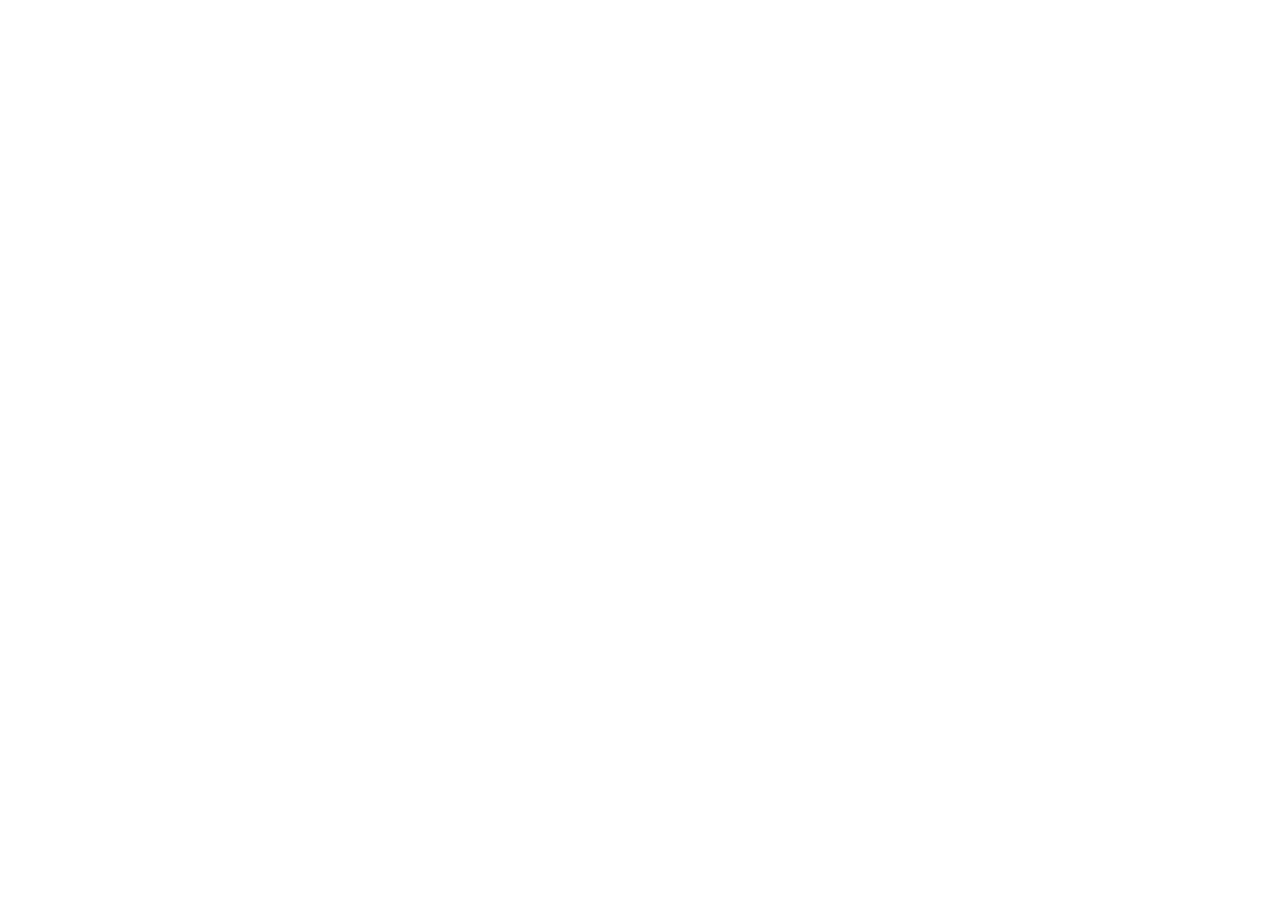
==== index.html @ 93923a7b "deploy: 2796gaurav/blazemetrics-frontend@77408b543f4500a4697b04ece2e2f1b8e9d7ecc3" ====
<!doctype html>
<html lang="en">
  <head>
    <meta charset="UTF-8" />
    <meta name="viewport" content="width=device-width, initial-scale=1.0" />
    <title>BlazeMetrics - Lightning Fast LLM Evaluation</title>
    <meta name="description" content="Ultra-high-performance evaluation suite for LLMs, GenAI, and multimodal models. Built with Rust for enterprise scale - 10-100x faster than alternatives." />
    <meta name="author" content="Lovable" />

    <meta property="og:title" content="25cfff8f-ea69-4ad4-872f-e7b1f8fea874" />
    <meta property="og:description" content="Lovable Generated Project" />
    <meta property="og:type" content="website" />
    <meta property="og:image" content="/images/logo.png" />

    <meta name="twitter:card" content="summary_large_image" />
    <meta name="twitter:site" content="@lovable_dev" />
    <meta name="twitter:image" content="/images/logo.png" />

    <!-- Favicon -->
    <link rel="icon" type="image/png" href="/images/logo.png" />
    <script type="module" crossorigin src="/blazemetrics/assets/index-DLL6C_Hj.js"></script>
    <link rel="stylesheet" crossorigin href="/blazemetrics/assets/index-sbyMshpr.css">
  </head>

  <body>
    <div id="root"></div>
  </body>
</html>
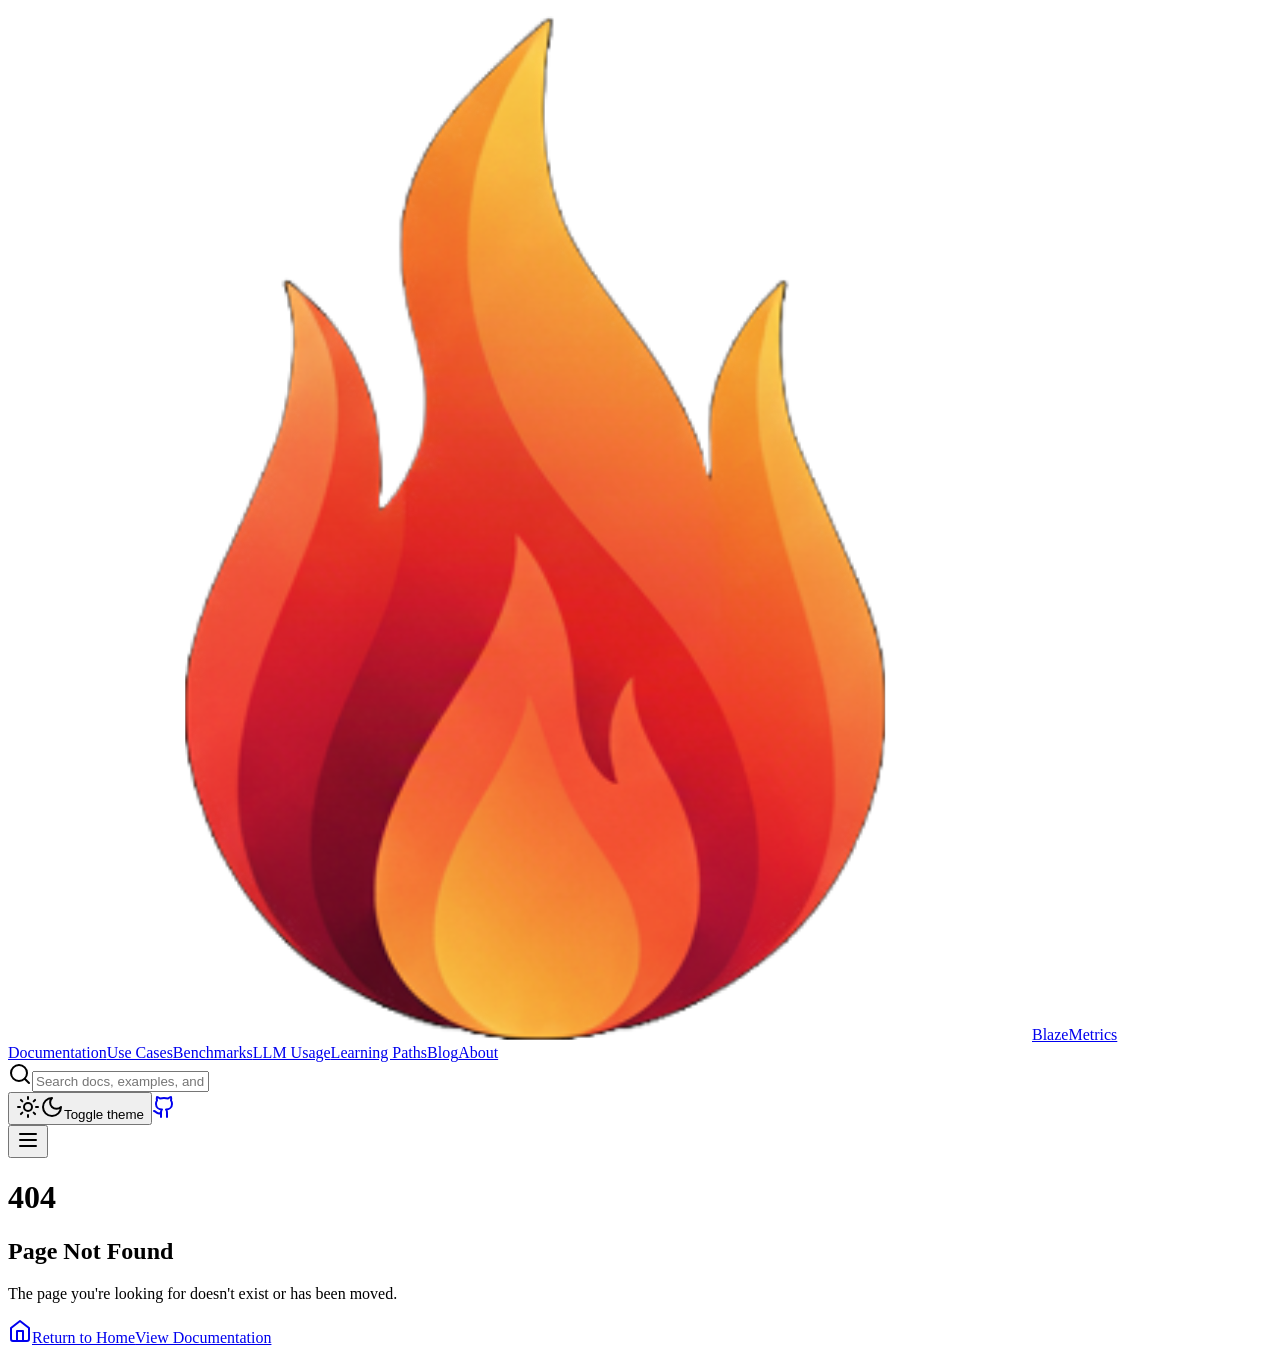
==== commit af0d8930: "deploy: 2796gaurav/blazemetrics-frontend@6ee23cdae04099b5a141f5185d8491fb3a1bf58d" ====
--- a/index.html
+++ b/index.html
@@ -1,27 +1,12 @@
-<!doctype html>
+<!DOCTYPE html>
 <html lang="en">
   <head>
     <meta charset="UTF-8" />
     <meta name="viewport" content="width=device-width, initial-scale=1.0" />
-    <title>BlazeMetrics - Lightning Fast LLM Evaluation</title>
-    <meta name="description" content="Ultra-high-performance evaluation suite for LLMs, GenAI, and multimodal models. Built with Rust for enterprise scale - 10-100x faster than alternatives." />
-    <meta name="author" content="Lovable" />
-
-    <meta property="og:title" content="25cfff8f-ea69-4ad4-872f-e7b1f8fea874" />
-    <meta property="og:description" content="Lovable Generated Project" />
-    <meta property="og:type" content="website" />
-    <meta property="og:image" content="/images/logo.png" />
-
-    <meta name="twitter:card" content="summary_large_image" />
-    <meta name="twitter:site" content="@lovable_dev" />
-    <meta name="twitter:image" content="/images/logo.png" />
-
-    <!-- Favicon -->
-    <link rel="icon" type="image/png" href="/images/logo.png" />
-    <script type="module" crossorigin src="/blazemetrics/assets/index-DLL6C_Hj.js"></script>
-    <link rel="stylesheet" crossorigin href="/blazemetrics/assets/index-sbyMshpr.css">
+    <title>BlazeMetrics</title>
+    <script type="module" crossorigin src="/assets/index-DKW4-Hn0.js"></script>
+    <link rel="stylesheet" crossorigin href="/assets/index-meE7T2Zo.css">
   </head>
-
   <body>
     <div id="root"></div>
   </body>
--- a/assets/index-meE7T2Zo.css
+++ b/assets/index-meE7T2Zo.css
@@ -0,0 +1 @@
+@import"https://fonts.googleapis.com/css2?family=Inter:wght@300;400;500;600;700;800&family=JetBrains+Mono:wght@300;400;500;600;700&display=swap";@tailwind base;@tailwind components;@tailwind utilities;@layer base{:root{--brand-navy: 235 23% 21%;--brand-slate: 213 13% 59%;--brand-light: 200 25% 94%;--brand-red: 351 92% 55%;--brand-crimson: 351 95% 50%;--background: 200 25% 97%;--foreground: 235 23% 21%;--card: 0 0% 100%;--card-foreground: 235 23% 21%;--popover: 0 0% 100%;--popover-foreground: 235 23% 21%;--primary: 235 23% 21%;--primary-foreground: 200 25% 94%;--secondary: 213 13% 95%;--secondary-foreground: 235 23% 21%;--muted: 213 13% 95%;--muted-foreground: 213 13% 45%;--accent: 351 92% 55%;--accent-foreground: 0 0% 100%;--destructive: 351 95% 50%;--destructive-foreground: 0 0% 100%;--border: 213 13% 90%;--input: 213 13% 95%;--ring: 235 23% 21%;--radius: .75rem;--blaze-gradient: linear-gradient(135deg, hsl(var(--brand-red)), hsl(var(--brand-crimson)));--blaze-gradient-soft: linear-gradient(135deg, hsl(var(--brand-red) / .1), hsl(var(--brand-crimson) / .1));--blaze-glow: 0 0 50px hsl(var(--brand-red) / .3);--blaze-shadow: 0 25px 50px -12px hsl(var(--brand-navy) / .25);--blaze-shadow-lg: 0 35px 80px -15px hsl(var(--brand-navy) / .3);--performance-excellent: 142 76% 36%;--performance-good: 84 81% 44%;--performance-average: 45 93% 47%;--performance-poor: 351 92% 55%;--transition-smooth: all .4s cubic-bezier(.4, 0, .2, 1);--transition-bounce: all .6s cubic-bezier(.68, -.55, .265, 1.55);--transition-fast: all .2s cubic-bezier(.4, 0, .2, 1)}.dark{--background: 235 23% 8%;--foreground: 200 25% 94%;--card: 235 23% 12%;--card-foreground: 200 25% 94%;--popover: 235 23% 12%;--popover-foreground: 200 25% 94%;--primary: 200 25% 94%;--primary-foreground: 235 23% 21%;--secondary: 235 23% 16%;--secondary-foreground: 200 25% 94%;--muted: 235 23% 16%;--muted-foreground: 213 13% 65%;--accent: 351 92% 60%;--accent-foreground: 0 0% 100%;--border: 235 23% 20%;--input: 235 23% 16%;--ring: 351 92% 60%;--blaze-glow: 0 0 60px hsl(var(--brand-red) / .4);--blaze-shadow: 0 25px 50px -12px hsl(0 0% 0% / .5);--blaze-shadow-lg: 0 35px 80px -15px hsl(0 0% 0% / .6)}}@layer base{*{@apply border-border;}html{scroll-behavior:smooth}body{@apply bg-background text-foreground font-sans;font-feature-settings:"rlig" 1,"calt" 1}}@layer components{.parallax-container{overflow-x:hidden;overflow-y:auto;perspective:1px;height:100vh}.parallax-element{position:absolute;top:0;right:0;bottom:0;left:0;transform:translateZ(-1px) scale(2)}.parallax-back{transform:translateZ(-2px) scale(3)}.gradient-text{@apply bg-blaze-gradient bg-clip-text text-transparent;}.glass{background:#ffffff1a;-webkit-backdrop-filter:blur(10px);backdrop-filter:blur(10px);border:1px solid rgba(255,255,255,.2)}.glass-dark{background:#0003;-webkit-backdrop-filter:blur(10px);backdrop-filter:blur(10px);border:1px solid rgba(255,255,255,.1)}.code-highlight{@apply bg-brand-navy text-brand-light rounded-lg p-4 font-mono text-sm overflow-x-auto;}.performance-badge{@apply inline-flex items-center px-3 py-1 rounded-full text-xs font-medium;}.performance-excellent{@apply bg-performance-excellent/10 text-performance-excellent;}.performance-good{@apply bg-performance-good/10 text-performance-good;}.performance-average{@apply bg-performance-average/10 text-performance-average;}.performance-poor{@apply bg-performance-poor/10 text-performance-poor;}}
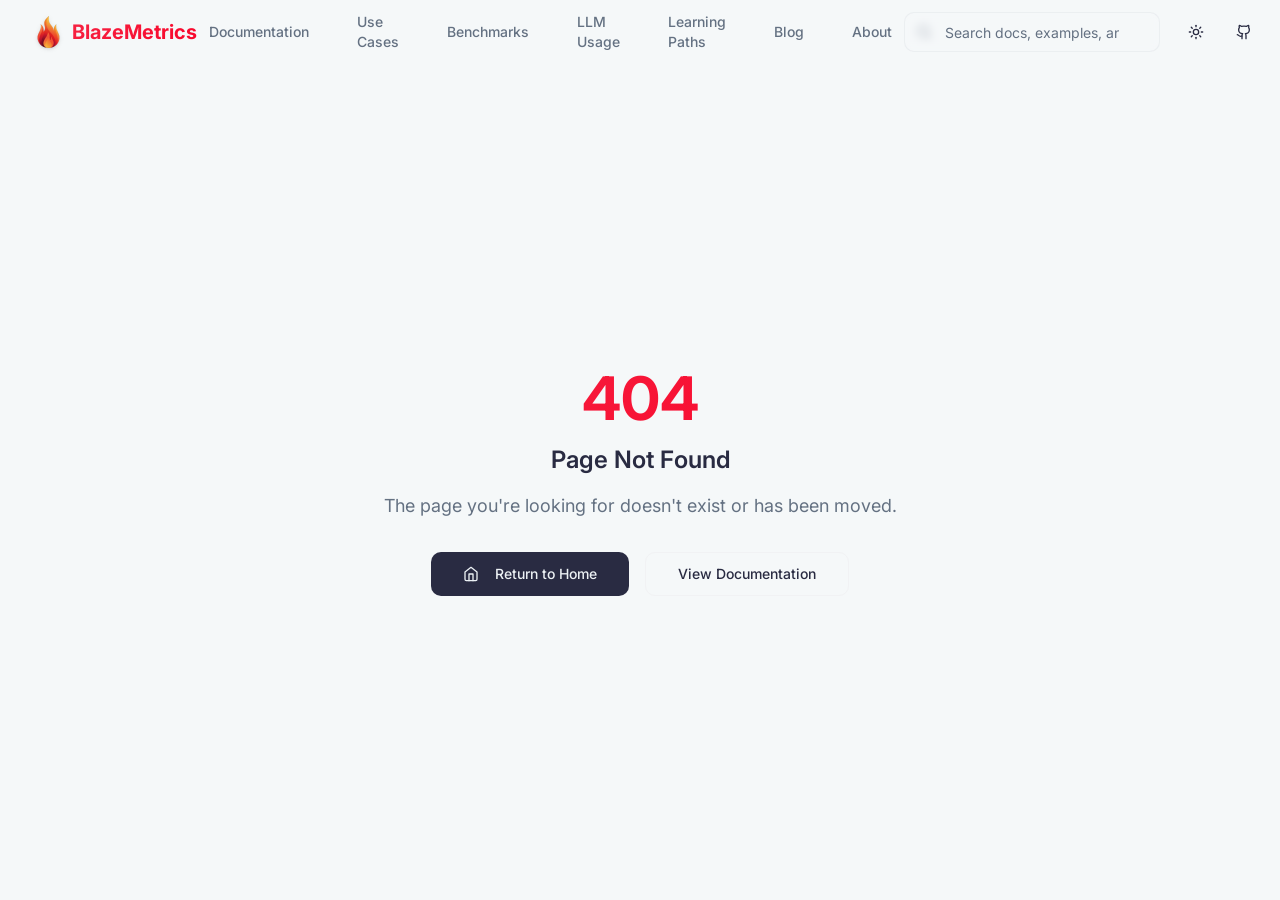
==== commit ad0edec2: "deploy: 2796gaurav/blazemetrics-frontend@e29b8eced643a5646b5886bc50800ce8be43f8a3" ====
--- a/index.html
+++ b/index.html
@@ -4,8 +4,8 @@
     <meta charset="UTF-8" />
     <meta name="viewport" content="width=device-width, initial-scale=1.0" />
     <title>BlazeMetrics</title>
-    <script type="module" crossorigin src="/assets/index-DKW4-Hn0.js"></script>
-    <link rel="stylesheet" crossorigin href="/assets/index-meE7T2Zo.css">
+    <script type="module" crossorigin src="/assets/index-DZ5L2zup.js"></script>
+    <link rel="stylesheet" crossorigin href="/assets/index-DLl2yXTa.css">
   </head>
   <body>
     <div id="root"></div>
--- a/assets/index-DLl2yXTa.css
+++ b/assets/index-DLl2yXTa.css
@@ -0,0 +1 @@
+@import"https://fonts.googleapis.com/css2?family=Inter:wght@300;400;500;600;700;800&family=JetBrains+Mono:wght@300;400;500;600;700&display=swap";*,:before,:after{--tw-border-spacing-x: 0;--tw-border-spacing-y: 0;--tw-translate-x: 0;--tw-translate-y: 0;--tw-rotate: 0;--tw-skew-x: 0;--tw-skew-y: 0;--tw-scale-x: 1;--tw-scale-y: 1;--tw-pan-x: ;--tw-pan-y: ;--tw-pinch-zoom: ;--tw-scroll-snap-strictness: proximity;--tw-gradient-from-position: ;--tw-gradient-via-position: ;--tw-gradient-to-position: ;--tw-ordinal: ;--tw-slashed-zero: ;--tw-numeric-figure: ;--tw-numeric-spacing: ;--tw-numeric-fraction: ;--tw-ring-inset: ;--tw-ring-offset-width: 0px;--tw-ring-offset-color: #fff;--tw-ring-color: rgb(59 130 246 / .5);--tw-ring-offset-shadow: 0 0 #0000;--tw-ring-shadow: 0 0 #0000;--tw-shadow: 0 0 #0000;--tw-shadow-colored: 0 0 #0000;--tw-blur: ;--tw-brightness: ;--tw-contrast: ;--tw-grayscale: ;--tw-hue-rotate: ;--tw-invert: ;--tw-saturate: ;--tw-sepia: ;--tw-drop-shadow: ;--tw-backdrop-blur: ;--tw-backdrop-brightness: ;--tw-backdrop-contrast: ;--tw-backdrop-grayscale: ;--tw-backdrop-hue-rotate: ;--tw-backdrop-invert: ;--tw-backdrop-opacity: ;--tw-backdrop-saturate: ;--tw-backdrop-sepia: ;--tw-contain-size: ;--tw-contain-layout: ;--tw-contain-paint: ;--tw-contain-style: }::backdrop{--tw-border-spacing-x: 0;--tw-border-spacing-y: 0;--tw-translate-x: 0;--tw-translate-y: 0;--tw-rotate: 0;--tw-skew-x: 0;--tw-skew-y: 0;--tw-scale-x: 1;--tw-scale-y: 1;--tw-pan-x: ;--tw-pan-y: ;--tw-pinch-zoom: ;--tw-scroll-snap-strictness: proximity;--tw-gradient-from-position: ;--tw-gradient-via-position: ;--tw-gradient-to-position: ;--tw-ordinal: ;--tw-slashed-zero: ;--tw-numeric-figure: ;--tw-numeric-spacing: ;--tw-numeric-fraction: ;--tw-ring-inset: ;--tw-ring-offset-width: 0px;--tw-ring-offset-color: #fff;--tw-ring-color: rgb(59 130 246 / .5);--tw-ring-offset-shadow: 0 0 #0000;--tw-ring-shadow: 0 0 #0000;--tw-shadow: 0 0 #0000;--tw-shadow-colored: 0 0 #0000;--tw-blur: ;--tw-brightness: ;--tw-contrast: ;--tw-grayscale: ;--tw-hue-rotate: ;--tw-invert: ;--tw-saturate: ;--tw-sepia: ;--tw-drop-shadow: ;--tw-backdrop-blur: ;--tw-backdrop-brightness: ;--tw-backdrop-contrast: ;--tw-backdrop-grayscale: ;--tw-backdrop-hue-rotate: ;--tw-backdrop-invert: ;--tw-backdrop-opacity: ;--tw-backdrop-saturate: ;--tw-backdrop-sepia: ;--tw-contain-size: ;--tw-contain-layout: ;--tw-contain-paint: ;--tw-contain-style: }*,:before,:after{box-sizing:border-box;border-width:0;border-style:solid;border-color:#e5e7eb}:before,:after{--tw-content: ""}html,:host{line-height:1.5;-webkit-text-size-adjust:100%;-moz-tab-size:4;-o-tab-size:4;tab-size:4;font-family:Inter,system-ui,sans-serif;font-feature-settings:normal;font-variation-settings:normal;-webkit-tap-highlight-color:transparent}body{margin:0;line-height:inherit}hr{height:0;color:inherit;border-top-width:1px}abbr:where([title]){-webkit-text-decoration:underline dotted;text-decoration:underline dotted}h1,h2,h3,h4,h5,h6{font-size:inherit;font-weight:inherit}a{color:inherit;text-decoration:inherit}b,strong{font-weight:bolder}code,kbd,samp,pre{font-family:JetBrains Mono,monospace;font-feature-settings:normal;font-variation-settings:normal;font-size:1em}small{font-size:80%}sub,sup{font-size:75%;line-height:0;position:relative;vertical-align:baseline}sub{bottom:-.25em}sup{top:-.5em}table{text-indent:0;border-color:inherit;border-collapse:collapse}button,input,optgroup,select,textarea{font-family:inherit;font-feature-settings:inherit;font-variation-settings:inherit;font-size:100%;font-weight:inherit;line-height:inherit;letter-spacing:inherit;color:inherit;margin:0;padding:0}button,select{text-transform:none}button,input:where([type=button]),input:where([type=reset]),input:where([type=submit]){-webkit-appearance:button;background-color:transparent;background-image:none}:-moz-focusring{outline:auto}:-moz-ui-invalid{box-shadow:none}progress{vertical-align:baseline}::-webkit-inner-spin-button,::-webkit-outer-spin-button{height:auto}[type=search]{-webkit-appearance:textfield;outline-offset:-2px}::-webkit-search-decoration{-webkit-appearance:none}::-webkit-file-upload-button{-webkit-appearance:button;font:inherit}summary{display:list-item}blockquote,dl,dd,h1,h2,h3,h4,h5,h6,hr,figure,p,pre{margin:0}fieldset{margin:0;padding:0}legend{padding:0}ol,ul,menu{list-style:none;margin:0;padding:0}dialog{padding:0}textarea{resize:vertical}input::-moz-placeholder,textarea::-moz-placeholder{opacity:1;color:#9ca3af}input::placeholder,textarea::placeholder{opacity:1;color:#9ca3af}button,[role=button]{cursor:pointer}:disabled{cursor:default}img,svg,video,canvas,audio,iframe,embed,object{display:block;vertical-align:middle}img,video{max-width:100%;height:auto}[hidden]:where(:not([hidden=until-found])){display:none}:root{--brand-navy: 235 23% 21%;--brand-slate: 213 13% 59%;--brand-light: 200 25% 94%;--brand-red: 351 92% 55%;--brand-crimson: 351 95% 50%;--background: 200 25% 97%;--foreground: 235 23% 21%;--card: 0 0% 100%;--card-foreground: 235 23% 21%;--popover: 0 0% 100%;--popover-foreground: 235 23% 21%;--primary: 235 23% 21%;--primary-foreground: 200 25% 94%;--secondary: 213 13% 95%;--secondary-foreground: 235 23% 21%;--muted: 213 13% 95%;--muted-foreground: 213 13% 45%;--accent: 351 92% 55%;--accent-foreground: 0 0% 100%;--destructive: 351 95% 50%;--destructive-foreground: 0 0% 100%;--border: 213 13% 90%;--input: 213 13% 95%;--ring: 235 23% 21%;--radius: .75rem;--blaze-gradient: linear-gradient(135deg, hsl(var(--brand-red)), hsl(var(--brand-crimson)));--blaze-gradient-soft: linear-gradient(135deg, hsl(var(--brand-red) / .1), hsl(var(--brand-crimson) / .1));--blaze-glow: 0 0 50px hsl(var(--brand-red) / .3);--blaze-shadow: 0 25px 50px -12px hsl(var(--brand-navy) / .25);--blaze-shadow-lg: 0 35px 80px -15px hsl(var(--brand-navy) / .3);--performance-excellent: 142 76% 36%;--performance-good: 84 81% 44%;--performance-average: 45 93% 47%;--performance-poor: 351 92% 55%;--transition-smooth: all .4s cubic-bezier(.4, 0, .2, 1);--transition-bounce: all .6s cubic-bezier(.68, -.55, .265, 1.55);--transition-fast: all .2s cubic-bezier(.4, 0, .2, 1)}.dark{--background: 235 23% 8%;--foreground: 200 25% 94%;--card: 235 23% 12%;--card-foreground: 200 25% 94%;--popover: 235 23% 12%;--popover-foreground: 200 25% 94%;--primary: 200 25% 94%;--primary-foreground: 235 23% 21%;--secondary: 235 23% 16%;--secondary-foreground: 200 25% 94%;--muted: 235 23% 16%;--muted-foreground: 213 13% 65%;--accent: 351 92% 60%;--accent-foreground: 0 0% 100%;--border: 235 23% 20%;--input: 235 23% 16%;--ring: 351 92% 60%;--blaze-glow: 0 0 60px hsl(var(--brand-red) / .4);--blaze-shadow: 0 25px 50px -12px hsl(0 0% 0% / .5);--blaze-shadow-lg: 0 35px 80px -15px hsl(0 0% 0% / .6)}*{border-color:hsl(var(--border))}html{scroll-behavior:smooth}body{background-color:hsl(var(--background));font-family:Inter,system-ui,sans-serif;color:hsl(var(--foreground));font-feature-settings:"rlig" 1,"calt" 1}.container{width:100%;margin-right:auto;margin-left:auto;padding-right:2rem;padding-left:2rem}@media (min-width: 1400px){.container{max-width:1400px}}.gradient-text{background-image:var(--blaze-gradient);-webkit-background-clip:text;background-clip:text;color:transparent}.performance-badge{display:inline-flex;align-items:center;border-radius:9999px;padding:.25rem .75rem;font-size:.75rem;line-height:1rem;font-weight:500}.performance-excellent{background-color:hsl(var(--performance-excellent) / .1);color:hsl(var(--performance-excellent))}.performance-average{background-color:hsl(var(--performance-average) / .1);color:hsl(var(--performance-average))}.performance-poor{background-color:hsl(var(--performance-poor) / .1);color:hsl(var(--performance-poor))}.sr-only{position:absolute;width:1px;height:1px;padding:0;margin:-1px;overflow:hidden;clip:rect(0,0,0,0);white-space:nowrap;border-width:0}.pointer-events-none{pointer-events:none}.pointer-events-auto{pointer-events:auto}.visible{visibility:visible}.invisible{visibility:hidden}.static{position:static}.fixed{position:fixed}.absolute{position:absolute}.relative{position:relative}.-inset-4{top:-1rem;right:-1rem;bottom:-1rem;left:-1rem}.inset-0{top:0;right:0;bottom:0;left:0}.inset-x-0{left:0;right:0}.inset-y-0{top:0;bottom:0}.-bottom-12{bottom:-3rem}.-bottom-4{bottom:-1rem}.-bottom-px{bottom:-1px}.-left-12{left:-3rem}.-left-32{left:-8rem}.-left-4{left:-1rem}.-right-12{right:-3rem}.-right-32{right:-8rem}.-right-4{right:-1rem}.-top-12{top:-3rem}.-top-4{top:-1rem}.bottom-0{bottom:0}.bottom-1\/4{bottom:25%}.bottom-4{bottom:1rem}.bottom-8{bottom:2rem}.left-0{left:0}.left-1{left:.25rem}.left-1\/2{left:50%}.left-2{left:.5rem}.left-3{left:.75rem}.left-4{left:1rem}.left-\[50\%\]{left:50%}.right-0{right:0}.right-1{right:.25rem}.right-2{right:.5rem}.right-3{right:.75rem}.right-4{right:1rem}.right-8{right:2rem}.top-0{top:0}.top-1\.5{top:.375rem}.top-1\/2{top:50%}.top-1\/4{top:25%}.top-2{top:.5rem}.top-3\.5{top:.875rem}.top-4{top:1rem}.top-\[1px\]{top:1px}.top-\[50\%\]{top:50%}.top-\[60\%\]{top:60%}.top-full{top:100%}.-z-10{z-index:-10}.z-10{z-index:10}.z-20{z-index:20}.z-40{z-index:40}.z-50{z-index:50}.z-\[100\]{z-index:100}.z-\[1\]{z-index:1}.-mx-1{margin-left:-.25rem;margin-right:-.25rem}.mx-2{margin-left:.5rem;margin-right:.5rem}.mx-3\.5{margin-left:.875rem;margin-right:.875rem}.mx-auto{margin-left:auto;margin-right:auto}.my-0\.5{margin-top:.125rem;margin-bottom:.125rem}.my-1{margin-top:.25rem;margin-bottom:.25rem}.-ml-4{margin-left:-1rem}.-mt-4{margin-top:-1rem}.mb-0\.5{margin-bottom:.125rem}.mb-1{margin-bottom:.25rem}.mb-12{margin-bottom:3rem}.mb-16{margin-bottom:4rem}.mb-2{margin-bottom:.5rem}.mb-3{margin-bottom:.75rem}.mb-4{margin-bottom:1rem}.mb-6{margin-bottom:1.5rem}.mb-7{margin-bottom:1.75rem}.mb-8{margin-bottom:2rem}.ml-1{margin-left:.25rem}.ml-2{margin-left:.5rem}.ml-4{margin-left:1rem}.ml-8{margin-left:2rem}.ml-auto{margin-left:auto}.mr-1{margin-right:.25rem}.mr-2{margin-right:.5rem}.mr-3{margin-right:.75rem}.mr-4{margin-right:1rem}.mt-0{margin-top:0}.mt-0\.5{margin-top:.125rem}.mt-1{margin-top:.25rem}.mt-1\.5{margin-top:.375rem}.mt-16{margin-top:4rem}.mt-2{margin-top:.5rem}.mt-24{margin-top:6rem}.mt-3{margin-top:.75rem}.mt-4{margin-top:1rem}.mt-6{margin-top:1.5rem}.mt-8{margin-top:2rem}.mt-auto{margin-top:auto}.line-clamp-1{overflow:hidden;display:-webkit-box;-webkit-box-orient:vertical;-webkit-line-clamp:1}.line-clamp-2{overflow:hidden;display:-webkit-box;-webkit-box-orient:vertical;-webkit-line-clamp:2}.line-clamp-3{overflow:hidden;display:-webkit-box;-webkit-box-orient:vertical;-webkit-line-clamp:3}.block{display:block}.inline{display:inline}.flex{display:flex}.inline-flex{display:inline-flex}.table{display:table}.grid{display:grid}.hidden{display:none}.aspect-square{aspect-ratio:1 / 1}.aspect-video{aspect-ratio:16 / 9}.size-4{width:1rem;height:1rem}.h-1\.5{height:.375rem}.h-10{height:2.5rem}.h-11{height:2.75rem}.h-12{height:3rem}.h-16{height:4rem}.h-2{height:.5rem}.h-2\.5{height:.625rem}.h-20{height:5rem}.h-3{height:.75rem}.h-3\.5{height:.875rem}.h-4{height:1rem}.h-5{height:1.25rem}.h-6{height:1.5rem}.h-7{height:1.75rem}.h-8{height:2rem}.h-80{height:20rem}.h-9{height:2.25rem}.h-96{height:24rem}.h-\[1px\]{height:1px}.h-\[var\(--radix-navigation-menu-viewport-height\)\]{height:var(--radix-navigation-menu-viewport-height)}.h-\[var\(--radix-select-trigger-height\)\]{height:var(--radix-select-trigger-height)}.h-auto{height:auto}.h-full{height:100%}.h-px{height:1px}.h-svh{height:100svh}.max-h-64{max-height:16rem}.max-h-80{max-height:20rem}.max-h-96{max-height:24rem}.max-h-\[300px\]{max-height:300px}.max-h-screen{max-height:100vh}.min-h-0{min-height:0px}.min-h-24{min-height:6rem}.min-h-\[80px\]{min-height:80px}.min-h-screen{min-height:100vh}.min-h-svh{min-height:100svh}.w-0{width:0px}.w-1{width:.25rem}.w-1\.5{width:.375rem}.w-10{width:2.5rem}.w-11{width:2.75rem}.w-12{width:3rem}.w-16{width:4rem}.w-2{width:.5rem}.w-2\.5{width:.625rem}.w-24{width:6rem}.w-3{width:.75rem}.w-3\.5{width:.875rem}.w-3\/4{width:75%}.w-4{width:1rem}.w-40{width:10rem}.w-48{width:12rem}.w-5{width:1.25rem}.w-6{width:1.5rem}.w-64{width:16rem}.w-7{width:1.75rem}.w-72{width:18rem}.w-8{width:2rem}.w-80{width:20rem}.w-9{width:2.25rem}.w-96{width:24rem}.w-\[--sidebar-width\]{width:var(--sidebar-width)}.w-\[100px\]{width:100px}.w-\[1px\]{width:1px}.w-auto{width:auto}.w-full{width:100%}.w-max{width:-moz-max-content;width:max-content}.w-px{width:1px}.min-w-0{min-width:0px}.min-w-5{min-width:1.25rem}.min-w-\[12rem\]{min-width:12rem}.min-w-\[8rem\]{min-width:8rem}.min-w-\[var\(--radix-select-trigger-width\)\]{min-width:var(--radix-select-trigger-width)}.max-w-2xl{max-width:42rem}.max-w-3xl{max-width:48rem}.max-w-4xl{max-width:56rem}.max-w-6xl{max-width:72rem}.max-w-7xl{max-width:80rem}.max-w-\[--skeleton-width\]{max-width:var(--skeleton-width)}.max-w-lg{max-width:32rem}.max-w-max{max-width:-moz-max-content;max-width:max-content}.max-w-md{max-width:28rem}.max-w-none{max-width:none}.max-w-xs{max-width:20rem}.flex-1{flex:1 1 0%}.flex-shrink-0,.shrink-0{flex-shrink:0}.grow{flex-grow:1}.grow-0{flex-grow:0}.basis-full{flex-basis:100%}.caption-bottom{caption-side:bottom}.border-collapse{border-collapse:collapse}.-translate-x-1\/2{--tw-translate-x: -50%;transform:translate(var(--tw-translate-x),var(--tw-translate-y)) rotate(var(--tw-rotate)) skew(var(--tw-skew-x)) skewY(var(--tw-skew-y)) scaleX(var(--tw-scale-x)) scaleY(var(--tw-scale-y))}.-translate-x-48{--tw-translate-x: -12rem;transform:translate(var(--tw-translate-x),var(--tw-translate-y)) rotate(var(--tw-rotate)) skew(var(--tw-skew-x)) skewY(var(--tw-skew-y)) scaleX(var(--tw-scale-x)) scaleY(var(--tw-scale-y))}.-translate-x-px{--tw-translate-x: -1px;transform:translate(var(--tw-translate-x),var(--tw-translate-y)) rotate(var(--tw-rotate)) skew(var(--tw-skew-x)) skewY(var(--tw-skew-y)) scaleX(var(--tw-scale-x)) scaleY(var(--tw-scale-y))}.-translate-y-1\/2{--tw-translate-y: -50%;transform:translate(var(--tw-translate-x),var(--tw-translate-y)) rotate(var(--tw-rotate)) skew(var(--tw-skew-x)) skewY(var(--tw-skew-y)) scaleX(var(--tw-scale-x)) scaleY(var(--tw-scale-y))}.-translate-y-40{--tw-translate-y: -10rem;transform:translate(var(--tw-translate-x),var(--tw-translate-y)) rotate(var(--tw-rotate)) skew(var(--tw-skew-x)) skewY(var(--tw-skew-y)) scaleX(var(--tw-scale-x)) scaleY(var(--tw-scale-y))}.-translate-y-48{--tw-translate-y: -12rem;transform:translate(var(--tw-translate-x),var(--tw-translate-y)) rotate(var(--tw-rotate)) skew(var(--tw-skew-x)) skewY(var(--tw-skew-y)) scaleX(var(--tw-scale-x)) scaleY(var(--tw-scale-y))}.translate-x-40{--tw-translate-x: 10rem;transform:translate(var(--tw-translate-x),var(--tw-translate-y)) rotate(var(--tw-rotate)) skew(var(--tw-skew-x)) skewY(var(--tw-skew-y)) scaleX(var(--tw-scale-x)) scaleY(var(--tw-scale-y))}.translate-x-48{--tw-translate-x: 12rem;transform:translate(var(--tw-translate-x),var(--tw-translate-y)) rotate(var(--tw-rotate)) skew(var(--tw-skew-x)) skewY(var(--tw-skew-y)) scaleX(var(--tw-scale-x)) scaleY(var(--tw-scale-y))}.translate-x-\[-50\%\]{--tw-translate-x: -50%;transform:translate(var(--tw-translate-x),var(--tw-translate-y)) rotate(var(--tw-rotate)) skew(var(--tw-skew-x)) skewY(var(--tw-skew-y)) scaleX(var(--tw-scale-x)) scaleY(var(--tw-scale-y))}.translate-x-px{--tw-translate-x: 1px;transform:translate(var(--tw-translate-x),var(--tw-translate-y)) rotate(var(--tw-rotate)) skew(var(--tw-skew-x)) skewY(var(--tw-skew-y)) scaleX(var(--tw-scale-x)) scaleY(var(--tw-scale-y))}.translate-y-48{--tw-translate-y: 12rem;transform:translate(var(--tw-translate-x),var(--tw-translate-y)) rotate(var(--tw-rotate)) skew(var(--tw-skew-x)) skewY(var(--tw-skew-y)) scaleX(var(--tw-scale-x)) scaleY(var(--tw-scale-y))}.translate-y-\[-50\%\]{--tw-translate-y: -50%;transform:translate(var(--tw-translate-x),var(--tw-translate-y)) rotate(var(--tw-rotate)) skew(var(--tw-skew-x)) skewY(var(--tw-skew-y)) scaleX(var(--tw-scale-x)) scaleY(var(--tw-scale-y))}.rotate-0{--tw-rotate: 0deg;transform:translate(var(--tw-translate-x),var(--tw-translate-y)) rotate(var(--tw-rotate)) skew(var(--tw-skew-x)) skewY(var(--tw-skew-y)) scaleX(var(--tw-scale-x)) scaleY(var(--tw-scale-y))}.rotate-45{--tw-rotate: 45deg;transform:translate(var(--tw-translate-x),var(--tw-translate-y)) rotate(var(--tw-rotate)) skew(var(--tw-skew-x)) skewY(var(--tw-skew-y)) scaleX(var(--tw-scale-x)) scaleY(var(--tw-scale-y))}.rotate-90{--tw-rotate: 90deg;transform:translate(var(--tw-translate-x),var(--tw-translate-y)) rotate(var(--tw-rotate)) skew(var(--tw-skew-x)) skewY(var(--tw-skew-y)) scaleX(var(--tw-scale-x)) scaleY(var(--tw-scale-y))}.scale-0{--tw-scale-x: 0;--tw-scale-y: 0;transform:translate(var(--tw-translate-x),var(--tw-translate-y)) rotate(var(--tw-rotate)) skew(var(--tw-skew-x)) skewY(var(--tw-skew-y)) scaleX(var(--tw-scale-x)) scaleY(var(--tw-scale-y))}.scale-100{--tw-scale-x: 1;--tw-scale-y: 1;transform:translate(var(--tw-translate-x),var(--tw-translate-y)) rotate(var(--tw-rotate)) skew(var(--tw-skew-x)) skewY(var(--tw-skew-y)) scaleX(var(--tw-scale-x)) scaleY(var(--tw-scale-y))}.scale-125{--tw-scale-x: 1.25;--tw-scale-y: 1.25;transform:translate(var(--tw-translate-x),var(--tw-translate-y)) rotate(var(--tw-rotate)) skew(var(--tw-skew-x)) skewY(var(--tw-skew-y)) scaleX(var(--tw-scale-x)) scaleY(var(--tw-scale-y))}.transform{transform:translate(var(--tw-translate-x),var(--tw-translate-y)) rotate(var(--tw-rotate)) skew(var(--tw-skew-x)) skewY(var(--tw-skew-y)) scaleX(var(--tw-scale-x)) scaleY(var(--tw-scale-y))}@keyframes bounce{0%,to{transform:translateY(-25%);animation-timing-function:cubic-bezier(.8,0,1,1)}50%{transform:none;animation-timing-function:cubic-bezier(0,0,.2,1)}}.animate-bounce{animation:bounce 1s infinite}@keyframes pulse{50%{opacity:.5}}.animate-pulse{animation:pulse 2s cubic-bezier(.4,0,.6,1) infinite}@keyframes spin{to{transform:rotate(360deg)}}.animate-spin{animation:spin 1s linear infinite}.cursor-default{cursor:default}.cursor-pointer{cursor:pointer}.touch-none{touch-action:none}.select-none{-webkit-user-select:none;-moz-user-select:none;user-select:none}.resize{resize:both}.list-none{list-style-type:none}.grid-cols-1{grid-template-columns:repeat(1,minmax(0,1fr))}.grid-cols-2{grid-template-columns:repeat(2,minmax(0,1fr))}.grid-cols-3{grid-template-columns:repeat(3,minmax(0,1fr))}.grid-cols-4{grid-template-columns:repeat(4,minmax(0,1fr))}.grid-cols-6{grid-template-columns:repeat(6,minmax(0,1fr))}.grid-cols-7{grid-template-columns:repeat(7,minmax(0,1fr))}.flex-row{flex-direction:row}.flex-col{flex-direction:column}.flex-col-reverse{flex-direction:column-reverse}.flex-wrap{flex-wrap:wrap}.items-start{align-items:flex-start}.items-end{align-items:flex-end}.items-center{align-items:center}.items-stretch{align-items:stretch}.justify-start{justify-content:flex-start}.justify-end{justify-content:flex-end}.justify-center{justify-content:center}.justify-between{justify-content:space-between}.gap-1{gap:.25rem}.gap-1\.5{gap:.375rem}.gap-12{gap:3rem}.gap-2{gap:.5rem}.gap-3{gap:.75rem}.gap-4{gap:1rem}.gap-6{gap:1.5rem}.gap-8{gap:2rem}.space-x-1>:not([hidden])~:not([hidden]){--tw-space-x-reverse: 0;margin-right:calc(.25rem * var(--tw-space-x-reverse));margin-left:calc(.25rem * calc(1 - var(--tw-space-x-reverse)))}.space-x-2>:not([hidden])~:not([hidden]){--tw-space-x-reverse: 0;margin-right:calc(.5rem * var(--tw-space-x-reverse));margin-left:calc(.5rem * calc(1 - var(--tw-space-x-reverse)))}.space-x-3>:not([hidden])~:not([hidden]){--tw-space-x-reverse: 0;margin-right:calc(.75rem * var(--tw-space-x-reverse));margin-left:calc(.75rem * calc(1 - var(--tw-space-x-reverse)))}.space-x-4>:not([hidden])~:not([hidden]){--tw-space-x-reverse: 0;margin-right:calc(1rem * var(--tw-space-x-reverse));margin-left:calc(1rem * calc(1 - var(--tw-space-x-reverse)))}.space-x-6>:not([hidden])~:not([hidden]){--tw-space-x-reverse: 0;margin-right:calc(1.5rem * var(--tw-space-x-reverse));margin-left:calc(1.5rem * calc(1 - var(--tw-space-x-reverse)))}.space-y-1>:not([hidden])~:not([hidden]){--tw-space-y-reverse: 0;margin-top:calc(.25rem * calc(1 - var(--tw-space-y-reverse)));margin-bottom:calc(.25rem * var(--tw-space-y-reverse))}.space-y-1\.5>:not([hidden])~:not([hidden]){--tw-space-y-reverse: 0;margin-top:calc(.375rem * calc(1 - var(--tw-space-y-reverse)));margin-bottom:calc(.375rem * var(--tw-space-y-reverse))}.space-y-12>:not([hidden])~:not([hidden]){--tw-space-y-reverse: 0;margin-top:calc(3rem * calc(1 - var(--tw-space-y-reverse)));margin-bottom:calc(3rem * var(--tw-space-y-reverse))}.space-y-2>:not([hidden])~:not([hidden]){--tw-space-y-reverse: 0;margin-top:calc(.5rem * calc(1 - var(--tw-space-y-reverse)));margin-bottom:calc(.5rem * var(--tw-space-y-reverse))}.space-y-3>:not([hidden])~:not([hidden]){--tw-space-y-reverse: 0;margin-top:calc(.75rem * calc(1 - var(--tw-space-y-reverse)));margin-bottom:calc(.75rem * var(--tw-space-y-reverse))}.space-y-4>:not([hidden])~:not([hidden]){--tw-space-y-reverse: 0;margin-top:calc(1rem * calc(1 - var(--tw-space-y-reverse)));margin-bottom:calc(1rem * var(--tw-space-y-reverse))}.space-y-6>:not([hidden])~:not([hidden]){--tw-space-y-reverse: 0;margin-top:calc(1.5rem * calc(1 - var(--tw-space-y-reverse)));margin-bottom:calc(1.5rem * var(--tw-space-y-reverse))}.space-y-8>:not([hidden])~:not([hidden]){--tw-space-y-reverse: 0;margin-top:calc(2rem * calc(1 - var(--tw-space-y-reverse)));margin-bottom:calc(2rem * var(--tw-space-y-reverse))}.divide-y>:not([hidden])~:not([hidden]){--tw-divide-y-reverse: 0;border-top-width:calc(1px * calc(1 - var(--tw-divide-y-reverse)));border-bottom-width:calc(1px * var(--tw-divide-y-reverse))}.overflow-auto{overflow:auto}.overflow-hidden{overflow:hidden}.overflow-x-auto{overflow-x:auto}.overflow-y-auto{overflow-y:auto}.overflow-x-hidden{overflow-x:hidden}.truncate{overflow:hidden;text-overflow:ellipsis;white-space:nowrap}.whitespace-nowrap{white-space:nowrap}.whitespace-pre-wrap{white-space:pre-wrap}.break-words{overflow-wrap:break-word}.rounded{border-radius:.25rem}.rounded-2xl{border-radius:1rem}.rounded-\[2px\]{border-radius:2px}.rounded-\[inherit\]{border-radius:inherit}.rounded-full{border-radius:9999px}.rounded-lg{border-radius:var(--radius)}.rounded-md{border-radius:calc(var(--radius) - 2px)}.rounded-none{border-radius:0}.rounded-sm{border-radius:calc(var(--radius) - 4px)}.rounded-t-\[10px\]{border-top-left-radius:10px;border-top-right-radius:10px}.rounded-tl-sm{border-top-left-radius:calc(var(--radius) - 4px)}.border{border-width:1px}.border-2{border-width:2px}.border-4{border-width:4px}.border-\[1\.5px\]{border-width:1.5px}.border-y{border-top-width:1px;border-bottom-width:1px}.border-b{border-bottom-width:1px}.border-l{border-left-width:1px}.border-l-2{border-left-width:2px}.border-l-4{border-left-width:4px}.border-r{border-right-width:1px}.border-t{border-top-width:1px}.border-dashed{border-style:dashed}.border-\[--color-border\]{border-color:var(--color-border)}.border-accent{border-color:hsl(var(--accent))}.border-accent\/10{border-color:hsl(var(--accent) / .1)}.border-accent\/20{border-color:hsl(var(--accent) / .2)}.border-accent\/30{border-color:hsl(var(--accent) / .3)}.border-blue-200{--tw-border-opacity: 1;border-color:rgb(191 219 254 / var(--tw-border-opacity, 1))}.border-blue-500\/20{border-color:#3b82f633}.border-blue-500\/30{border-color:#3b82f64d}.border-border{border-color:hsl(var(--border))}.border-border\/50{border-color:hsl(var(--border) / .5)}.border-brand-crimson\/20{border-color:hsl(var(--brand-crimson) / .2)}.border-brand-slate\/20{border-color:hsl(var(--brand-slate) / .2)}.border-destructive{border-color:hsl(var(--destructive))}.border-destructive\/50{border-color:hsl(var(--destructive) / .5)}.border-gray-200{--tw-border-opacity: 1;border-color:rgb(229 231 235 / var(--tw-border-opacity, 1))}.border-green-200{--tw-border-opacity: 1;border-color:rgb(187 247 208 / var(--tw-border-opacity, 1))}.border-green-500\/20{border-color:#22c55e33}.border-green-500\/30{border-color:#22c55e4d}.border-input{border-color:hsl(var(--input))}.border-muted-foreground{border-color:hsl(var(--muted-foreground))}.border-orange-200{--tw-border-opacity: 1;border-color:rgb(254 215 170 / var(--tw-border-opacity, 1))}.border-performance-excellent\/20{border-color:hsl(var(--performance-excellent) / .2)}.border-performance-excellent\/30{border-color:hsl(var(--performance-excellent) / .3)}.border-primary{border-color:hsl(var(--primary))}.border-red-200{--tw-border-opacity: 1;border-color:rgb(254 202 202 / var(--tw-border-opacity, 1))}.border-red-500\/40{border-color:#ef444466}.border-transparent{border-color:transparent}.border-white{--tw-border-opacity: 1;border-color:rgb(255 255 255 / var(--tw-border-opacity, 1))}.border-yellow-500\/20{border-color:#eab30833}.border-l-accent{border-left-color:hsl(var(--accent))}.border-l-accent\/30{border-left-color:hsl(var(--accent) / .3)}.border-l-brand-crimson{border-left-color:hsl(var(--brand-crimson))}.border-l-brand-crimson\/30{border-left-color:hsl(var(--brand-crimson) / .3)}.border-l-brand-slate{border-left-color:hsl(var(--brand-slate))}.border-l-performance-average{border-left-color:hsl(var(--performance-average))}.border-l-performance-excellent{border-left-color:hsl(var(--performance-excellent))}.border-l-performance-poor{border-left-color:hsl(var(--performance-poor))}.border-l-transparent{border-left-color:transparent}.border-t-transparent{border-top-color:transparent}.bg-\[--color-bg\]{background-color:var(--color-bg)}.bg-accent{background-color:hsl(var(--accent))}.bg-accent\/10{background-color:hsl(var(--accent) / .1)}.bg-accent\/20{background-color:hsl(var(--accent) / .2)}.bg-accent\/5{background-color:hsl(var(--accent) / .05)}.bg-background{background-color:hsl(var(--background))}.bg-background\/50{background-color:hsl(var(--background) / .5)}.bg-background\/80{background-color:hsl(var(--background) / .8)}.bg-background\/95{background-color:hsl(var(--background) / .95)}.bg-black\/20{background-color:#0003}.bg-black\/80{background-color:#000c}.bg-blue-100{--tw-bg-opacity: 1;background-color:rgb(219 234 254 / var(--tw-bg-opacity, 1))}.bg-blue-50{--tw-bg-opacity: 1;background-color:rgb(239 246 255 / var(--tw-bg-opacity, 1))}.bg-blue-500\/10{background-color:#3b82f61a}.bg-border{background-color:hsl(var(--border))}.bg-brand-crimson{background-color:hsl(var(--brand-crimson))}.bg-brand-crimson\/10{background-color:hsl(var(--brand-crimson) / .1)}.bg-brand-navy{background-color:hsl(var(--brand-navy))}.bg-brand-slate{background-color:hsl(var(--brand-slate))}.bg-brand-slate\/20{background-color:hsl(var(--brand-slate) / .2)}.bg-card{background-color:hsl(var(--card))}.bg-destructive{background-color:hsl(var(--destructive))}.bg-foreground{background-color:hsl(var(--foreground))}.bg-gray-100{--tw-bg-opacity: 1;background-color:rgb(243 244 246 / var(--tw-bg-opacity, 1))}.bg-gray-400{--tw-bg-opacity: 1;background-color:rgb(156 163 175 / var(--tw-bg-opacity, 1))}.bg-green-100{--tw-bg-opacity: 1;background-color:rgb(220 252 231 / var(--tw-bg-opacity, 1))}.bg-green-50{--tw-bg-opacity: 1;background-color:rgb(240 253 244 / var(--tw-bg-opacity, 1))}.bg-green-500\/10{background-color:#22c55e1a}.bg-muted{background-color:hsl(var(--muted))}.bg-muted-foreground{background-color:hsl(var(--muted-foreground))}.bg-muted-foreground\/30{background-color:hsl(var(--muted-foreground) / .3)}.bg-muted\/10{background-color:hsl(var(--muted) / .1)}.bg-muted\/20{background-color:hsl(var(--muted) / .2)}.bg-muted\/30{background-color:hsl(var(--muted) / .3)}.bg-muted\/40{background-color:hsl(var(--muted) / .4)}.bg-muted\/50{background-color:hsl(var(--muted) / .5)}.bg-orange-100{--tw-bg-opacity: 1;background-color:rgb(255 237 213 / var(--tw-bg-opacity, 1))}.bg-orange-50{--tw-bg-opacity: 1;background-color:rgb(255 247 237 / var(--tw-bg-opacity, 1))}.bg-performance-excellent{background-color:hsl(var(--performance-excellent))}.bg-performance-excellent\/10{background-color:hsl(var(--performance-excellent) / .1)}.bg-performance-excellent\/20{background-color:hsl(var(--performance-excellent) / .2)}.bg-pink-100{--tw-bg-opacity: 1;background-color:rgb(252 231 243 / var(--tw-bg-opacity, 1))}.bg-popover{background-color:hsl(var(--popover))}.bg-primary{background-color:hsl(var(--primary))}.bg-primary\/5{background-color:hsl(var(--primary) / .05)}.bg-purple-100{--tw-bg-opacity: 1;background-color:rgb(243 232 255 / var(--tw-bg-opacity, 1))}.bg-purple-500\/10{background-color:#a855f71a}.bg-red-100{--tw-bg-opacity: 1;background-color:rgb(254 226 226 / var(--tw-bg-opacity, 1))}.bg-red-50{--tw-bg-opacity: 1;background-color:rgb(254 242 242 / var(--tw-bg-opacity, 1))}.bg-red-500{--tw-bg-opacity: 1;background-color:rgb(239 68 68 / var(--tw-bg-opacity, 1))}.bg-secondary{background-color:hsl(var(--secondary))}.bg-transparent{background-color:transparent}.bg-white{--tw-bg-opacity: 1;background-color:rgb(255 255 255 / var(--tw-bg-opacity, 1))}.bg-yellow-100{--tw-bg-opacity: 1;background-color:rgb(254 249 195 / var(--tw-bg-opacity, 1))}.bg-yellow-500\/10{background-color:#eab3081a}.bg-blaze-gradient{background-image:var(--blaze-gradient)}.bg-blaze-gradient-soft{background-image:var(--blaze-gradient-soft)}.bg-gradient-to-b{background-image:linear-gradient(to bottom,var(--tw-gradient-stops))}.bg-gradient-to-bl{background-image:linear-gradient(to bottom left,var(--tw-gradient-stops))}.bg-gradient-to-br{background-image:linear-gradient(to bottom right,var(--tw-gradient-stops))}.bg-gradient-to-r{background-image:linear-gradient(to right,var(--tw-gradient-stops))}.bg-gradient-to-tr{background-image:linear-gradient(to top right,var(--tw-gradient-stops))}.from-accent\/10{--tw-gradient-from: hsl(var(--accent) / .1) var(--tw-gradient-from-position);--tw-gradient-to: hsl(var(--accent) / 0) var(--tw-gradient-to-position);--tw-gradient-stops: var(--tw-gradient-from), var(--tw-gradient-to)}.from-accent\/20{--tw-gradient-from: hsl(var(--accent) / .2) var(--tw-gradient-from-position);--tw-gradient-to: hsl(var(--accent) / 0) var(--tw-gradient-to-position);--tw-gradient-stops: var(--tw-gradient-from), var(--tw-gradient-to)}.from-accent\/5{--tw-gradient-from: hsl(var(--accent) / .05) var(--tw-gradient-from-position);--tw-gradient-to: hsl(var(--accent) / 0) var(--tw-gradient-to-position);--tw-gradient-stops: var(--tw-gradient-from), var(--tw-gradient-to)}.from-background{--tw-gradient-from: hsl(var(--background)) var(--tw-gradient-from-position);--tw-gradient-to: hsl(var(--background) / 0) var(--tw-gradient-to-position);--tw-gradient-stops: var(--tw-gradient-from), var(--tw-gradient-to)}.from-blue-500{--tw-gradient-from: #3b82f6 var(--tw-gradient-from-position);--tw-gradient-to: rgb(59 130 246 / 0) var(--tw-gradient-to-position);--tw-gradient-stops: var(--tw-gradient-from), var(--tw-gradient-to)}.from-brand-crimson\/10{--tw-gradient-from: hsl(var(--brand-crimson) / .1) var(--tw-gradient-from-position);--tw-gradient-to: hsl(var(--brand-crimson) / 0) var(--tw-gradient-to-position);--tw-gradient-stops: var(--tw-gradient-from), var(--tw-gradient-to)}.from-brand-slate\/10{--tw-gradient-from: hsl(var(--brand-slate) / .1) var(--tw-gradient-from-position);--tw-gradient-to: hsl(var(--brand-slate) / 0) var(--tw-gradient-to-position);--tw-gradient-stops: var(--tw-gradient-from), var(--tw-gradient-to)}.from-brand-slate\/20{--tw-gradient-from: hsl(var(--brand-slate) / .2) var(--tw-gradient-from-position);--tw-gradient-to: hsl(var(--brand-slate) / 0) var(--tw-gradient-to-position);--tw-gradient-stops: var(--tw-gradient-from), var(--tw-gradient-to)}.from-brand-slate\/30{--tw-gradient-from: hsl(var(--brand-slate) / .3) var(--tw-gradient-from-position);--tw-gradient-to: hsl(var(--brand-slate) / 0) var(--tw-gradient-to-position);--tw-gradient-stops: var(--tw-gradient-from), var(--tw-gradient-to)}.from-card{--tw-gradient-from: hsl(var(--card)) var(--tw-gradient-from-position);--tw-gradient-to: hsl(var(--card) / 0) var(--tw-gradient-to-position);--tw-gradient-stops: var(--tw-gradient-from), var(--tw-gradient-to)}.from-green-500{--tw-gradient-from: #22c55e var(--tw-gradient-from-position);--tw-gradient-to: rgb(34 197 94 / 0) var(--tw-gradient-to-position);--tw-gradient-stops: var(--tw-gradient-from), var(--tw-gradient-to)}.from-muted{--tw-gradient-from: hsl(var(--muted)) var(--tw-gradient-from-position);--tw-gradient-to: hsl(var(--muted) / 0) var(--tw-gradient-to-position);--tw-gradient-stops: var(--tw-gradient-from), var(--tw-gradient-to)}.from-muted\/30{--tw-gradient-from: hsl(var(--muted) / .3) var(--tw-gradient-from-position);--tw-gradient-to: hsl(var(--muted) / 0) var(--tw-gradient-to-position);--tw-gradient-stops: var(--tw-gradient-from), var(--tw-gradient-to)}.from-orange-100{--tw-gradient-from: #ffedd5 var(--tw-gradient-from-position);--tw-gradient-to: rgb(255 237 213 / 0) var(--tw-gradient-to-position);--tw-gradient-stops: var(--tw-gradient-from), var(--tw-gradient-to)}.from-orange-500{--tw-gradient-from: #f97316 var(--tw-gradient-from-position);--tw-gradient-to: rgb(249 115 22 / 0) var(--tw-gradient-to-position);--tw-gradient-stops: var(--tw-gradient-from), var(--tw-gradient-to)}.from-performance-excellent\/10{--tw-gradient-from: hsl(var(--performance-excellent) / .1) var(--tw-gradient-from-position);--tw-gradient-to: hsl(var(--performance-excellent) / 0) var(--tw-gradient-to-position);--tw-gradient-stops: var(--tw-gradient-from), var(--tw-gradient-to)}.from-performance-excellent\/20{--tw-gradient-from: hsl(var(--performance-excellent) / .2) var(--tw-gradient-from-position);--tw-gradient-to: hsl(var(--performance-excellent) / 0) var(--tw-gradient-to-position);--tw-gradient-stops: var(--tw-gradient-from), var(--tw-gradient-to)}.from-purple-500{--tw-gradient-from: #a855f7 var(--tw-gradient-from-position);--tw-gradient-to: rgb(168 85 247 / 0) var(--tw-gradient-to-position);--tw-gradient-stops: var(--tw-gradient-from), var(--tw-gradient-to)}.from-red-50{--tw-gradient-from: #fef2f2 var(--tw-gradient-from-position);--tw-gradient-to: rgb(254 242 242 / 0) var(--tw-gradient-to-position);--tw-gradient-stops: var(--tw-gradient-from), var(--tw-gradient-to)}.from-red-500{--tw-gradient-from: #ef4444 var(--tw-gradient-from-position);--tw-gradient-to: rgb(239 68 68 / 0) var(--tw-gradient-to-position);--tw-gradient-stops: var(--tw-gradient-from), var(--tw-gradient-to)}.to-accent\/10{--tw-gradient-to: hsl(var(--accent) / .1) var(--tw-gradient-to-position)}.to-accent\/5{--tw-gradient-to: hsl(var(--accent) / .05) var(--tw-gradient-to-position)}.to-brand-crimson\/5{--tw-gradient-to: hsl(var(--brand-crimson) / .05) var(--tw-gradient-to-position)}.to-brand-light\/30{--tw-gradient-to: hsl(var(--brand-light) / .3) var(--tw-gradient-to-position)}.to-brand-slate\/10{--tw-gradient-to: hsl(var(--brand-slate) / .1) var(--tw-gradient-to-position)}.to-brand-slate\/5{--tw-gradient-to: hsl(var(--brand-slate) / .05) var(--tw-gradient-to-position)}.to-card\/50{--tw-gradient-to: hsl(var(--card) / .5) var(--tw-gradient-to-position)}.to-card\/80{--tw-gradient-to: hsl(var(--card) / .8) var(--tw-gradient-to-position)}.to-cyan-500{--tw-gradient-to: #06b6d4 var(--tw-gradient-to-position)}.to-emerald-500{--tw-gradient-to: #10b981 var(--tw-gradient-to-position)}.to-muted{--tw-gradient-to: hsl(var(--muted)) var(--tw-gradient-to-position)}.to-muted\/20{--tw-gradient-to: hsl(var(--muted) / .2) var(--tw-gradient-to-position)}.to-orange-50{--tw-gradient-to: #fff7ed var(--tw-gradient-to-position)}.to-orange-500{--tw-gradient-to: #f97316 var(--tw-gradient-to-position)}.to-performance-excellent\/10{--tw-gradient-to: hsl(var(--performance-excellent) / .1) var(--tw-gradient-to-position)}.to-performance-excellent\/5{--tw-gradient-to: hsl(var(--performance-excellent) / .05) var(--tw-gradient-to-position)}.to-pink-500{--tw-gradient-to: #ec4899 var(--tw-gradient-to-position)}.to-red-100{--tw-gradient-to: #fee2e2 var(--tw-gradient-to-position)}.to-red-500{--tw-gradient-to: #ef4444 var(--tw-gradient-to-position)}.to-transparent{--tw-gradient-to: transparent var(--tw-gradient-to-position)}.bg-clip-text{-webkit-background-clip:text;background-clip:text}.fill-current{fill:currentColor}.object-contain{-o-object-fit:contain;object-fit:contain}.p-0{padding:0}.p-1{padding:.25rem}.p-2{padding:.5rem}.p-3{padding:.75rem}.p-4{padding:1rem}.p-5{padding:1.25rem}.p-6{padding:1.5rem}.p-8{padding:2rem}.p-\[1px\]{padding:1px}.px-1{padding-left:.25rem;padding-right:.25rem}.px-2{padding-left:.5rem;padding-right:.5rem}.px-2\.5{padding-left:.625rem;padding-right:.625rem}.px-3{padding-left:.75rem;padding-right:.75rem}.px-4{padding-left:1rem;padding-right:1rem}.px-5{padding-left:1.25rem;padding-right:1.25rem}.px-6{padding-left:1.5rem;padding-right:1.5rem}.px-8{padding-left:2rem;padding-right:2rem}.py-0\.5{padding-top:.125rem;padding-bottom:.125rem}.py-1{padding-top:.25rem;padding-bottom:.25rem}.py-1\.5{padding-top:.375rem;padding-bottom:.375rem}.py-12{padding-top:3rem;padding-bottom:3rem}.py-16{padding-top:4rem;padding-bottom:4rem}.py-2{padding-top:.5rem;padding-bottom:.5rem}.py-24{padding-top:6rem;padding-bottom:6rem}.py-3{padding-top:.75rem;padding-bottom:.75rem}.py-4{padding-top:1rem;padding-bottom:1rem}.py-6{padding-top:1.5rem;padding-bottom:1.5rem}.py-8{padding-top:2rem;padding-bottom:2rem}.pb-3{padding-bottom:.75rem}.pb-4{padding-bottom:1rem}.pl-10{padding-left:2.5rem}.pl-2\.5{padding-left:.625rem}.pl-3{padding-left:.75rem}.pl-4{padding-left:1rem}.pl-8{padding-left:2rem}.pr-10{padding-right:2.5rem}.pr-2{padding-right:.5rem}.pr-2\.5{padding-right:.625rem}.pr-8{padding-right:2rem}.pt-0{padding-top:0}.pt-1{padding-top:.25rem}.pt-16{padding-top:4rem}.pt-2{padding-top:.5rem}.pt-3{padding-top:.75rem}.pt-4{padding-top:1rem}.pt-6{padding-top:1.5rem}.pt-8{padding-top:2rem}.text-left{text-align:left}.text-center{text-align:center}.text-right{text-align:right}.align-middle{vertical-align:middle}.font-mono{font-family:JetBrains Mono,monospace}.text-2xl{font-size:1.5rem;line-height:2rem}.text-3xl{font-size:1.875rem;line-height:2.25rem}.text-4xl{font-size:2.25rem;line-height:2.5rem}.text-5xl{font-size:3rem;line-height:1}.text-6xl{font-size:3.75rem;line-height:1}.text-\[0\.8rem\]{font-size:.8rem}.text-base{font-size:1rem;line-height:1.5rem}.text-lg{font-size:1.125rem;line-height:1.75rem}.text-sm{font-size:.875rem;line-height:1.25rem}.text-xl{font-size:1.25rem;line-height:1.75rem}.text-xs{font-size:.75rem;line-height:1rem}.font-black{font-weight:900}.font-bold{font-weight:700}.font-medium{font-weight:500}.font-normal{font-weight:400}.font-semibold{font-weight:600}.lowercase{text-transform:lowercase}.capitalize{text-transform:capitalize}.italic{font-style:italic}.tabular-nums{--tw-numeric-spacing: tabular-nums;font-variant-numeric:var(--tw-ordinal) var(--tw-slashed-zero) var(--tw-numeric-figure) var(--tw-numeric-spacing) var(--tw-numeric-fraction)}.leading-none{line-height:1}.leading-relaxed{line-height:1.625}.tracking-tight{letter-spacing:-.025em}.tracking-widest{letter-spacing:.1em}.text-accent{color:hsl(var(--accent))}.text-accent-foreground{color:hsl(var(--accent-foreground))}.text-blue-500{--tw-text-opacity: 1;color:rgb(59 130 246 / var(--tw-text-opacity, 1))}.text-blue-600{--tw-text-opacity: 1;color:rgb(37 99 235 / var(--tw-text-opacity, 1))}.text-blue-700{--tw-text-opacity: 1;color:rgb(29 78 216 / var(--tw-text-opacity, 1))}.text-blue-800{--tw-text-opacity: 1;color:rgb(30 64 175 / var(--tw-text-opacity, 1))}.text-brand-crimson{color:hsl(var(--brand-crimson))}.text-brand-light{color:hsl(var(--brand-light))}.text-brand-light\/60{color:hsl(var(--brand-light) / .6)}.text-brand-light\/80{color:hsl(var(--brand-light) / .8)}.text-brand-navy{color:hsl(var(--brand-navy))}.text-brand-slate{color:hsl(var(--brand-slate))}.text-card-foreground{color:hsl(var(--card-foreground))}.text-current{color:currentColor}.text-destructive{color:hsl(var(--destructive))}.text-destructive-foreground{color:hsl(var(--destructive-foreground))}.text-foreground{color:hsl(var(--foreground))}.text-foreground\/50{color:hsl(var(--foreground) / .5)}.text-gray-400{--tw-text-opacity: 1;color:rgb(156 163 175 / var(--tw-text-opacity, 1))}.text-gray-600{--tw-text-opacity: 1;color:rgb(75 85 99 / var(--tw-text-opacity, 1))}.text-gray-800{--tw-text-opacity: 1;color:rgb(31 41 55 / var(--tw-text-opacity, 1))}.text-green-500{--tw-text-opacity: 1;color:rgb(34 197 94 / var(--tw-text-opacity, 1))}.text-green-600{--tw-text-opacity: 1;color:rgb(22 163 74 / var(--tw-text-opacity, 1))}.text-green-700{--tw-text-opacity: 1;color:rgb(21 128 61 / var(--tw-text-opacity, 1))}.text-green-800{--tw-text-opacity: 1;color:rgb(22 101 52 / var(--tw-text-opacity, 1))}.text-indigo-500{--tw-text-opacity: 1;color:rgb(99 102 241 / var(--tw-text-opacity, 1))}.text-muted-foreground{color:hsl(var(--muted-foreground))}.text-orange-500{--tw-text-opacity: 1;color:rgb(249 115 22 / var(--tw-text-opacity, 1))}.text-orange-600{--tw-text-opacity: 1;color:rgb(234 88 12 / var(--tw-text-opacity, 1))}.text-orange-800{--tw-text-opacity: 1;color:rgb(154 52 18 / var(--tw-text-opacity, 1))}.text-performance-average{color:hsl(var(--performance-average))}.text-performance-excellent{color:hsl(var(--performance-excellent))}.text-performance-good{color:hsl(var(--performance-good))}.text-performance-poor{color:hsl(var(--performance-poor))}.text-pink-800{--tw-text-opacity: 1;color:rgb(157 23 77 / var(--tw-text-opacity, 1))}.text-popover-foreground{color:hsl(var(--popover-foreground))}.text-primary{color:hsl(var(--primary))}.text-primary-foreground{color:hsl(var(--primary-foreground))}.text-purple-500{--tw-text-opacity: 1;color:rgb(168 85 247 / var(--tw-text-opacity, 1))}.text-purple-600{--tw-text-opacity: 1;color:rgb(147 51 234 / var(--tw-text-opacity, 1))}.text-purple-800{--tw-text-opacity: 1;color:rgb(107 33 168 / var(--tw-text-opacity, 1))}.text-red-500{--tw-text-opacity: 1;color:rgb(239 68 68 / var(--tw-text-opacity, 1))}.text-red-600{--tw-text-opacity: 1;color:rgb(220 38 38 / var(--tw-text-opacity, 1))}.text-red-700{--tw-text-opacity: 1;color:rgb(185 28 28 / var(--tw-text-opacity, 1))}.text-red-800{--tw-text-opacity: 1;color:rgb(153 27 27 / var(--tw-text-opacity, 1))}.text-secondary-foreground{color:hsl(var(--secondary-foreground))}.text-transparent{color:transparent}.text-white{--tw-text-opacity: 1;color:rgb(255 255 255 / var(--tw-text-opacity, 1))}.text-yellow-500{--tw-text-opacity: 1;color:rgb(234 179 8 / var(--tw-text-opacity, 1))}.text-yellow-600{--tw-text-opacity: 1;color:rgb(202 138 4 / var(--tw-text-opacity, 1))}.text-yellow-700{--tw-text-opacity: 1;color:rgb(161 98 7 / var(--tw-text-opacity, 1))}.text-yellow-800{--tw-text-opacity: 1;color:rgb(133 77 14 / var(--tw-text-opacity, 1))}.underline{text-decoration-line:underline}.underline-offset-4{text-underline-offset:4px}.opacity-0{opacity:0}.opacity-20{opacity:.2}.opacity-30{opacity:.3}.opacity-5{opacity:.05}.opacity-50{opacity:.5}.opacity-60{opacity:.6}.opacity-70{opacity:.7}.opacity-75{opacity:.75}.opacity-90{opacity:.9}.shadow-\[0_0_0_1px_hsl\(var\(--sidebar-border\)\)\]{--tw-shadow: 0 0 0 1px hsl(var(--sidebar-border));--tw-shadow-colored: 0 0 0 1px var(--tw-shadow-color);box-shadow:var(--tw-ring-offset-shadow, 0 0 #0000),var(--tw-ring-shadow, 0 0 #0000),var(--tw-shadow)}.shadow-blaze-lg{--tw-shadow: var(--blaze-shadow-lg);--tw-shadow-colored: var(--blaze-shadow-lg);box-shadow:var(--tw-ring-offset-shadow, 0 0 #0000),var(--tw-ring-shadow, 0 0 #0000),var(--tw-shadow)}.shadow-lg{--tw-shadow: 0 10px 15px -3px rgb(0 0 0 / .1), 0 4px 6px -4px rgb(0 0 0 / .1);--tw-shadow-colored: 0 10px 15px -3px var(--tw-shadow-color), 0 4px 6px -4px var(--tw-shadow-color);box-shadow:var(--tw-ring-offset-shadow, 0 0 #0000),var(--tw-ring-shadow, 0 0 #0000),var(--tw-shadow)}.shadow-md{--tw-shadow: 0 4px 6px -1px rgb(0 0 0 / .1), 0 2px 4px -2px rgb(0 0 0 / .1);--tw-shadow-colored: 0 4px 6px -1px var(--tw-shadow-color), 0 2px 4px -2px var(--tw-shadow-color);box-shadow:var(--tw-ring-offset-shadow, 0 0 #0000),var(--tw-ring-shadow, 0 0 #0000),var(--tw-shadow)}.shadow-none{--tw-shadow: 0 0 #0000;--tw-shadow-colored: 0 0 #0000;box-shadow:var(--tw-ring-offset-shadow, 0 0 #0000),var(--tw-ring-shadow, 0 0 #0000),var(--tw-shadow)}.shadow-sm{--tw-shadow: 0 1px 2px 0 rgb(0 0 0 / .05);--tw-shadow-colored: 0 1px 2px 0 var(--tw-shadow-color);box-shadow:var(--tw-ring-offset-shadow, 0 0 #0000),var(--tw-ring-shadow, 0 0 #0000),var(--tw-shadow)}.shadow-xl{--tw-shadow: 0 20px 25px -5px rgb(0 0 0 / .1), 0 8px 10px -6px rgb(0 0 0 / .1);--tw-shadow-colored: 0 20px 25px -5px var(--tw-shadow-color), 0 8px 10px -6px var(--tw-shadow-color);box-shadow:var(--tw-ring-offset-shadow, 0 0 #0000),var(--tw-ring-shadow, 0 0 #0000),var(--tw-shadow)}.outline-none{outline:2px solid transparent;outline-offset:2px}.outline{outline-style:solid}.ring-0{--tw-ring-offset-shadow: var(--tw-ring-inset) 0 0 0 var(--tw-ring-offset-width) var(--tw-ring-offset-color);--tw-ring-shadow: var(--tw-ring-inset) 0 0 0 calc(0px + var(--tw-ring-offset-width)) var(--tw-ring-color);box-shadow:var(--tw-ring-offset-shadow),var(--tw-ring-shadow),var(--tw-shadow, 0 0 #0000)}.ring-2{--tw-ring-offset-shadow: var(--tw-ring-inset) 0 0 0 var(--tw-ring-offset-width) var(--tw-ring-offset-color);--tw-ring-shadow: var(--tw-ring-inset) 0 0 0 calc(2px + var(--tw-ring-offset-width)) var(--tw-ring-color);box-shadow:var(--tw-ring-offset-shadow),var(--tw-ring-shadow),var(--tw-shadow, 0 0 #0000)}.ring-accent{--tw-ring-color: hsl(var(--accent))}.ring-primary{--tw-ring-color: hsl(var(--primary))}.ring-red-200\/40{--tw-ring-color: rgb(254 202 202 / .4)}.ring-ring{--tw-ring-color: hsl(var(--ring))}.ring-offset-background{--tw-ring-offset-color: hsl(var(--background))}.blur{--tw-blur: blur(8px);filter:var(--tw-blur) var(--tw-brightness) var(--tw-contrast) var(--tw-grayscale) var(--tw-hue-rotate) var(--tw-invert) var(--tw-saturate) var(--tw-sepia) var(--tw-drop-shadow)}.blur-3xl{--tw-blur: blur(64px);filter:var(--tw-blur) var(--tw-brightness) var(--tw-contrast) var(--tw-grayscale) var(--tw-hue-rotate) var(--tw-invert) var(--tw-saturate) var(--tw-sepia) var(--tw-drop-shadow)}.blur-xl{--tw-blur: blur(24px);filter:var(--tw-blur) var(--tw-brightness) var(--tw-contrast) var(--tw-grayscale) var(--tw-hue-rotate) var(--tw-invert) var(--tw-saturate) var(--tw-sepia) var(--tw-drop-shadow)}.drop-shadow{--tw-drop-shadow: drop-shadow(0 1px 2px rgb(0 0 0 / .1)) drop-shadow(0 1px 1px rgb(0 0 0 / .06));filter:var(--tw-blur) var(--tw-brightness) var(--tw-contrast) var(--tw-grayscale) var(--tw-hue-rotate) var(--tw-invert) var(--tw-saturate) var(--tw-sepia) var(--tw-drop-shadow)}.filter{filter:var(--tw-blur) var(--tw-brightness) var(--tw-contrast) var(--tw-grayscale) var(--tw-hue-rotate) var(--tw-invert) var(--tw-saturate) var(--tw-sepia) var(--tw-drop-shadow)}.backdrop-blur-lg{--tw-backdrop-blur: blur(16px);-webkit-backdrop-filter:var(--tw-backdrop-blur) var(--tw-backdrop-brightness) var(--tw-backdrop-contrast) var(--tw-backdrop-grayscale) var(--tw-backdrop-hue-rotate) var(--tw-backdrop-invert) var(--tw-backdrop-opacity) var(--tw-backdrop-saturate) var(--tw-backdrop-sepia);backdrop-filter:var(--tw-backdrop-blur) var(--tw-backdrop-brightness) var(--tw-backdrop-contrast) var(--tw-backdrop-grayscale) var(--tw-backdrop-hue-rotate) var(--tw-backdrop-invert) var(--tw-backdrop-opacity) var(--tw-backdrop-saturate) var(--tw-backdrop-sepia)}.backdrop-blur-sm{--tw-backdrop-blur: blur(4px);-webkit-backdrop-filter:var(--tw-backdrop-blur) var(--tw-backdrop-brightness) var(--tw-backdrop-contrast) var(--tw-backdrop-grayscale) var(--tw-backdrop-hue-rotate) var(--tw-backdrop-invert) var(--tw-backdrop-opacity) var(--tw-backdrop-saturate) var(--tw-backdrop-sepia);backdrop-filter:var(--tw-backdrop-blur) var(--tw-backdrop-brightness) var(--tw-backdrop-contrast) var(--tw-backdrop-grayscale) var(--tw-backdrop-hue-rotate) var(--tw-backdrop-invert) var(--tw-backdrop-opacity) var(--tw-backdrop-saturate) var(--tw-backdrop-sepia)}.transition{transition-property:color,background-color,border-color,text-decoration-color,fill,stroke,opacity,box-shadow,transform,filter,backdrop-filter;transition-timing-function:cubic-bezier(.4,0,.2,1);transition-duration:.15s}.transition-\[left\,right\,width\]{transition-property:left,right,width;transition-timing-function:cubic-bezier(.4,0,.2,1);transition-duration:.15s}.transition-\[margin\,opa\]{transition-property:margin,opa;transition-timing-function:cubic-bezier(.4,0,.2,1);transition-duration:.15s}.transition-\[width\,height\,padding\]{transition-property:width,height,padding;transition-timing-function:cubic-bezier(.4,0,.2,1);transition-duration:.15s}.transition-\[width\]{transition-property:width;transition-timing-function:cubic-bezier(.4,0,.2,1);transition-duration:.15s}.transition-all{transition-property:all;transition-timing-function:cubic-bezier(.4,0,.2,1);transition-duration:.15s}.transition-colors{transition-property:color,background-color,border-color,text-decoration-color,fill,stroke;transition-timing-function:cubic-bezier(.4,0,.2,1);transition-duration:.15s}.transition-opacity{transition-property:opacity;transition-timing-function:cubic-bezier(.4,0,.2,1);transition-duration:.15s}.transition-shadow{transition-property:box-shadow;transition-timing-function:cubic-bezier(.4,0,.2,1);transition-duration:.15s}.transition-transform{transition-property:transform;transition-timing-function:cubic-bezier(.4,0,.2,1);transition-duration:.15s}.duration-1000{transition-duration:1s}.duration-200{transition-duration:.2s}.duration-300{transition-duration:.3s}.duration-500{transition-duration:.5s}.ease-in-out{transition-timing-function:cubic-bezier(.4,0,.2,1)}.ease-linear{transition-timing-function:linear}@keyframes enter{0%{opacity:var(--tw-enter-opacity, 1);transform:translate3d(var(--tw-enter-translate-x, 0),var(--tw-enter-translate-y, 0),0) scale3d(var(--tw-enter-scale, 1),var(--tw-enter-scale, 1),var(--tw-enter-scale, 1)) rotate(var(--tw-enter-rotate, 0))}}@keyframes exit{to{opacity:var(--tw-exit-opacity, 1);transform:translate3d(var(--tw-exit-translate-x, 0),var(--tw-exit-translate-y, 0),0) scale3d(var(--tw-exit-scale, 1),var(--tw-exit-scale, 1),var(--tw-exit-scale, 1)) rotate(var(--tw-exit-rotate, 0))}}.animate-in{animation-name:enter;animation-duration:.15s;--tw-enter-opacity: initial;--tw-enter-scale: initial;--tw-enter-rotate: initial;--tw-enter-translate-x: initial;--tw-enter-translate-y: initial}.fade-in-0{--tw-enter-opacity: 0}.fade-in-80{--tw-enter-opacity: .8}.zoom-in-95{--tw-enter-scale: .95}.duration-1000{animation-duration:1s}.duration-200{animation-duration:.2s}.duration-300{animation-duration:.3s}.duration-500{animation-duration:.5s}.ease-in-out{animation-timing-function:cubic-bezier(.4,0,.2,1)}.ease-linear{animation-timing-function:linear}.running{animation-play-state:running}.\[i\:i\+chunk_size\]{i:i+chunk size}.file\:border-0::file-selector-button{border-width:0px}.file\:bg-transparent::file-selector-button{background-color:transparent}.file\:text-sm::file-selector-button{font-size:.875rem;line-height:1.25rem}.file\:font-medium::file-selector-button{font-weight:500}.file\:text-foreground::file-selector-button{color:hsl(var(--foreground))}.placeholder\:text-muted-foreground::-moz-placeholder{color:hsl(var(--muted-foreground))}.placeholder\:text-muted-foreground::placeholder{color:hsl(var(--muted-foreground))}.after\:absolute:after{content:var(--tw-content);position:absolute}.after\:-inset-2:after{content:var(--tw-content);top:-.5rem;right:-.5rem;bottom:-.5rem;left:-.5rem}.after\:inset-y-0:after{content:var(--tw-content);top:0;bottom:0}.after\:left-1\/2:after{content:var(--tw-content);left:50%}.after\:w-1:after{content:var(--tw-content);width:.25rem}.after\:w-\[2px\]:after{content:var(--tw-content);width:2px}.after\:-translate-x-1\/2:after{content:var(--tw-content);--tw-translate-x: -50%;transform:translate(var(--tw-translate-x),var(--tw-translate-y)) rotate(var(--tw-rotate)) skew(var(--tw-skew-x)) skewY(var(--tw-skew-y)) scaleX(var(--tw-scale-x)) scaleY(var(--tw-scale-y))}.first\:rounded-l-md:first-child{border-top-left-radius:calc(var(--radius) - 2px);border-bottom-left-radius:calc(var(--radius) - 2px)}.first\:border-l:first-child{border-left-width:1px}.last\:rounded-r-md:last-child{border-top-right-radius:calc(var(--radius) - 2px);border-bottom-right-radius:calc(var(--radius) - 2px)}.focus-within\:relative:focus-within{position:relative}.focus-within\:z-20:focus-within{z-index:20}.hover\:scale-\[1\.02\]:hover{--tw-scale-x: 1.02;--tw-scale-y: 1.02;transform:translate(var(--tw-translate-x),var(--tw-translate-y)) rotate(var(--tw-rotate)) skew(var(--tw-skew-x)) skewY(var(--tw-skew-y)) scaleX(var(--tw-scale-x)) scaleY(var(--tw-scale-y))}.hover\:border-accent\/30:hover{border-color:hsl(var(--accent) / .3)}.hover\:border-accent\/50:hover{border-color:hsl(var(--accent) / .5)}.hover\:border-l-accent:hover{border-left-color:hsl(var(--accent))}.hover\:bg-accent:hover{background-color:hsl(var(--accent))}.hover\:bg-background:hover{background-color:hsl(var(--background))}.hover\:bg-destructive\/80:hover{background-color:hsl(var(--destructive) / .8)}.hover\:bg-destructive\/90:hover{background-color:hsl(var(--destructive) / .9)}.hover\:bg-muted:hover{background-color:hsl(var(--muted))}.hover\:bg-muted-foreground\/50:hover{background-color:hsl(var(--muted-foreground) / .5)}.hover\:bg-muted\/50:hover{background-color:hsl(var(--muted) / .5)}.hover\:bg-primary:hover{background-color:hsl(var(--primary))}.hover\:bg-primary\/80:hover{background-color:hsl(var(--primary) / .8)}.hover\:bg-primary\/90:hover{background-color:hsl(var(--primary) / .9)}.hover\:bg-secondary:hover{background-color:hsl(var(--secondary))}.hover\:bg-secondary\/80:hover{background-color:hsl(var(--secondary) / .8)}.hover\:from-orange-600:hover{--tw-gradient-from: #ea580c var(--tw-gradient-from-position);--tw-gradient-to: rgb(234 88 12 / 0) var(--tw-gradient-to-position);--tw-gradient-stops: var(--tw-gradient-from), var(--tw-gradient-to)}.hover\:to-red-600:hover{--tw-gradient-to: #dc2626 var(--tw-gradient-to-position)}.hover\:text-accent:hover{color:hsl(var(--accent))}.hover\:text-accent-foreground:hover{color:hsl(var(--accent-foreground))}.hover\:text-foreground:hover{color:hsl(var(--foreground))}.hover\:text-muted-foreground:hover{color:hsl(var(--muted-foreground))}.hover\:text-primary-foreground:hover{color:hsl(var(--primary-foreground))}.hover\:underline:hover{text-decoration-line:underline}.hover\:opacity-100:hover{opacity:1}.hover\:shadow-\[0_0_0_1px_hsl\(var\(--sidebar-accent\)\)\]:hover{--tw-shadow: 0 0 0 1px hsl(var(--sidebar-accent));--tw-shadow-colored: 0 0 0 1px var(--tw-shadow-color);box-shadow:var(--tw-ring-offset-shadow, 0 0 #0000),var(--tw-ring-shadow, 0 0 #0000),var(--tw-shadow)}.hover\:shadow-blaze:hover{--tw-shadow: var(--blaze-shadow);--tw-shadow-colored: var(--blaze-shadow);box-shadow:var(--tw-ring-offset-shadow, 0 0 #0000),var(--tw-ring-shadow, 0 0 #0000),var(--tw-shadow)}.hover\:shadow-blaze-glow:hover{--tw-shadow: var(--blaze-glow);--tw-shadow-colored: var(--blaze-glow);box-shadow:var(--tw-ring-offset-shadow, 0 0 #0000),var(--tw-ring-shadow, 0 0 #0000),var(--tw-shadow)}.hover\:shadow-blaze-lg:hover{--tw-shadow: var(--blaze-shadow-lg);--tw-shadow-colored: var(--blaze-shadow-lg);box-shadow:var(--tw-ring-offset-shadow, 0 0 #0000),var(--tw-ring-shadow, 0 0 #0000),var(--tw-shadow)}.hover\:shadow-lg:hover{--tw-shadow: 0 10px 15px -3px rgb(0 0 0 / .1), 0 4px 6px -4px rgb(0 0 0 / .1);--tw-shadow-colored: 0 10px 15px -3px var(--tw-shadow-color), 0 4px 6px -4px var(--tw-shadow-color);box-shadow:var(--tw-ring-offset-shadow, 0 0 #0000),var(--tw-ring-shadow, 0 0 #0000),var(--tw-shadow)}.hover\:shadow-md:hover{--tw-shadow: 0 4px 6px -1px rgb(0 0 0 / .1), 0 2px 4px -2px rgb(0 0 0 / .1);--tw-shadow-colored: 0 4px 6px -1px var(--tw-shadow-color), 0 2px 4px -2px var(--tw-shadow-color);box-shadow:var(--tw-ring-offset-shadow, 0 0 #0000),var(--tw-ring-shadow, 0 0 #0000),var(--tw-shadow)}.hover\:shadow-xl:hover{--tw-shadow: 0 20px 25px -5px rgb(0 0 0 / .1), 0 8px 10px -6px rgb(0 0 0 / .1);--tw-shadow-colored: 0 20px 25px -5px var(--tw-shadow-color), 0 8px 10px -6px var(--tw-shadow-color);box-shadow:var(--tw-ring-offset-shadow, 0 0 #0000),var(--tw-ring-shadow, 0 0 #0000),var(--tw-shadow)}.focus\:not-sr-only:focus{position:static;width:auto;height:auto;padding:0;margin:0;overflow:visible;clip:auto;white-space:normal}.focus\:absolute:focus{position:absolute}.focus\:left-4:focus{left:1rem}.focus\:top-4:focus{top:1rem}.focus\:z-50:focus{z-index:50}.focus\:rounded:focus{border-radius:.25rem}.focus\:border:focus{border-width:1px}.focus\:bg-accent:focus{background-color:hsl(var(--accent))}.focus\:bg-background:focus{background-color:hsl(var(--background))}.focus\:bg-primary:focus{background-color:hsl(var(--primary))}.focus\:px-4:focus{padding-left:1rem;padding-right:1rem}.focus\:py-2:focus{padding-top:.5rem;padding-bottom:.5rem}.focus\:text-accent-foreground:focus{color:hsl(var(--accent-foreground))}.focus\:text-primary-foreground:focus{color:hsl(var(--primary-foreground))}.focus\:opacity-100:focus{opacity:1}.focus\:outline-none:focus{outline:2px solid transparent;outline-offset:2px}.focus\:ring-2:focus{--tw-ring-offset-shadow: var(--tw-ring-inset) 0 0 0 var(--tw-ring-offset-width) var(--tw-ring-offset-color);--tw-ring-shadow: var(--tw-ring-inset) 0 0 0 calc(2px + var(--tw-ring-offset-width)) var(--tw-ring-color);box-shadow:var(--tw-ring-offset-shadow),var(--tw-ring-shadow),var(--tw-shadow, 0 0 #0000)}.focus\:ring-ring:focus{--tw-ring-color: hsl(var(--ring))}.focus\:ring-offset-2:focus{--tw-ring-offset-width: 2px}.focus-visible\:outline-none:focus-visible{outline:2px solid transparent;outline-offset:2px}.focus-visible\:ring-1:focus-visible{--tw-ring-offset-shadow: var(--tw-ring-inset) 0 0 0 var(--tw-ring-offset-width) var(--tw-ring-offset-color);--tw-ring-shadow: var(--tw-ring-inset) 0 0 0 calc(1px + var(--tw-ring-offset-width)) var(--tw-ring-color);box-shadow:var(--tw-ring-offset-shadow),var(--tw-ring-shadow),var(--tw-shadow, 0 0 #0000)}.focus-visible\:ring-2:focus-visible{--tw-ring-offset-shadow: var(--tw-ring-inset) 0 0 0 var(--tw-ring-offset-width) var(--tw-ring-offset-color);--tw-ring-shadow: var(--tw-ring-inset) 0 0 0 calc(2px + var(--tw-ring-offset-width)) var(--tw-ring-color);box-shadow:var(--tw-ring-offset-shadow),var(--tw-ring-shadow),var(--tw-shadow, 0 0 #0000)}.focus-visible\:ring-ring:focus-visible{--tw-ring-color: hsl(var(--ring))}.focus-visible\:ring-offset-1:focus-visible{--tw-ring-offset-width: 1px}.focus-visible\:ring-offset-2:focus-visible{--tw-ring-offset-width: 2px}.focus-visible\:ring-offset-background:focus-visible{--tw-ring-offset-color: hsl(var(--background))}.disabled\:pointer-events-none:disabled{pointer-events:none}.disabled\:cursor-not-allowed:disabled{cursor:not-allowed}.disabled\:opacity-50:disabled{opacity:.5}.group\/menu-item:focus-within .group-focus-within\/menu-item\:opacity-100{opacity:1}.group:hover .group-hover\:-translate-y-0\.5{--tw-translate-y: -.125rem;transform:translate(var(--tw-translate-x),var(--tw-translate-y)) rotate(var(--tw-rotate)) skew(var(--tw-skew-x)) skewY(var(--tw-skew-y)) scaleX(var(--tw-scale-x)) scaleY(var(--tw-scale-y))}.group:hover .group-hover\:translate-x-0\.5{--tw-translate-x: .125rem;transform:translate(var(--tw-translate-x),var(--tw-translate-y)) rotate(var(--tw-rotate)) skew(var(--tw-skew-x)) skewY(var(--tw-skew-y)) scaleX(var(--tw-scale-x)) scaleY(var(--tw-scale-y))}.group:hover .group-hover\:translate-x-1{--tw-translate-x: .25rem;transform:translate(var(--tw-translate-x),var(--tw-translate-y)) rotate(var(--tw-rotate)) skew(var(--tw-skew-x)) skewY(var(--tw-skew-y)) scaleX(var(--tw-scale-x)) scaleY(var(--tw-scale-y))}.group:hover .group-hover\:scale-105{--tw-scale-x: 1.05;--tw-scale-y: 1.05;transform:translate(var(--tw-translate-x),var(--tw-translate-y)) rotate(var(--tw-rotate)) skew(var(--tw-skew-x)) skewY(var(--tw-skew-y)) scaleX(var(--tw-scale-x)) scaleY(var(--tw-scale-y))}.group:hover .group-hover\:scale-110{--tw-scale-x: 1.1;--tw-scale-y: 1.1;transform:translate(var(--tw-translate-x),var(--tw-translate-y)) rotate(var(--tw-rotate)) skew(var(--tw-skew-x)) skewY(var(--tw-skew-y)) scaleX(var(--tw-scale-x)) scaleY(var(--tw-scale-y))}.group:hover .group-hover\:scale-\[1\.02\]{--tw-scale-x: 1.02;--tw-scale-y: 1.02;transform:translate(var(--tw-translate-x),var(--tw-translate-y)) rotate(var(--tw-rotate)) skew(var(--tw-skew-x)) skewY(var(--tw-skew-y)) scaleX(var(--tw-scale-x)) scaleY(var(--tw-scale-y))}.group:hover .group-hover\:border-accent{border-color:hsl(var(--accent))}.group:hover .group-hover\:bg-accent{background-color:hsl(var(--accent))}.group:hover .group-hover\:bg-blaze-gradient{background-image:var(--blaze-gradient)}.group:hover .group-hover\:text-accent{color:hsl(var(--accent))}.group:hover .group-hover\:text-black{--tw-text-opacity: 1;color:rgb(0 0 0 / var(--tw-text-opacity, 1))}.group:hover .group-hover\:text-white{--tw-text-opacity: 1;color:rgb(255 255 255 / var(--tw-text-opacity, 1))}.group\/menu-item:hover .group-hover\/menu-item\:opacity-100,.group:hover .group-hover\:opacity-100{opacity:1}.group:hover .group-hover\:drop-shadow-lg{--tw-drop-shadow: drop-shadow(0 10px 8px rgb(0 0 0 / .04)) drop-shadow(0 4px 3px rgb(0 0 0 / .1));filter:var(--tw-blur) var(--tw-brightness) var(--tw-contrast) var(--tw-grayscale) var(--tw-hue-rotate) var(--tw-invert) var(--tw-saturate) var(--tw-sepia) var(--tw-drop-shadow)}.group.destructive .group-\[\.destructive\]\:border-muted\/40{border-color:hsl(var(--muted) / .4)}.group.toaster .group-\[\.toaster\]\:border-border{border-color:hsl(var(--border))}.group.toast .group-\[\.toast\]\:bg-muted{background-color:hsl(var(--muted))}.group.toast .group-\[\.toast\]\:bg-primary{background-color:hsl(var(--primary))}.group.toaster .group-\[\.toaster\]\:bg-background{background-color:hsl(var(--background))}.group.destructive .group-\[\.destructive\]\:text-red-300{--tw-text-opacity: 1;color:rgb(252 165 165 / var(--tw-text-opacity, 1))}.group.toast .group-\[\.toast\]\:text-muted-foreground{color:hsl(var(--muted-foreground))}.group.toast .group-\[\.toast\]\:text-primary-foreground{color:hsl(var(--primary-foreground))}.group.toaster .group-\[\.toaster\]\:text-foreground{color:hsl(var(--foreground))}.group.toaster .group-\[\.toaster\]\:shadow-lg{--tw-shadow: 0 10px 15px -3px rgb(0 0 0 / .1), 0 4px 6px -4px rgb(0 0 0 / .1);--tw-shadow-colored: 0 10px 15px -3px var(--tw-shadow-color), 0 4px 6px -4px var(--tw-shadow-color);box-shadow:var(--tw-ring-offset-shadow, 0 0 #0000),var(--tw-ring-shadow, 0 0 #0000),var(--tw-shadow)}.group.destructive .group-\[\.destructive\]\:hover\:border-destructive\/30:hover{border-color:hsl(var(--destructive) / .3)}.group.destructive .group-\[\.destructive\]\:hover\:bg-destructive:hover{background-color:hsl(var(--destructive))}.group.destructive .group-\[\.destructive\]\:hover\:text-destructive-foreground:hover{color:hsl(var(--destructive-foreground))}.group.destructive .group-\[\.destructive\]\:hover\:text-red-50:hover{--tw-text-opacity: 1;color:rgb(254 242 242 / var(--tw-text-opacity, 1))}.group.destructive .group-\[\.destructive\]\:focus\:ring-destructive:focus{--tw-ring-color: hsl(var(--destructive))}.group.destructive .group-\[\.destructive\]\:focus\:ring-red-400:focus{--tw-ring-opacity: 1;--tw-ring-color: rgb(248 113 113 / var(--tw-ring-opacity, 1))}.group.destructive .group-\[\.destructive\]\:focus\:ring-offset-red-600:focus{--tw-ring-offset-color: #dc2626}.peer:disabled~.peer-disabled\:cursor-not-allowed{cursor:not-allowed}.peer:disabled~.peer-disabled\:opacity-70{opacity:.7}.has-\[\:disabled\]\:opacity-50:has(:disabled){opacity:.5}.group\/menu-item:has([data-sidebar=menu-action]) .group-has-\[\[data-sidebar\=menu-action\]\]\/menu-item\:pr-8{padding-right:2rem}.aria-disabled\:pointer-events-none[aria-disabled=true]{pointer-events:none}.aria-disabled\:opacity-50[aria-disabled=true]{opacity:.5}.aria-selected\:bg-accent[aria-selected=true]{background-color:hsl(var(--accent))}.aria-selected\:bg-accent\/50[aria-selected=true]{background-color:hsl(var(--accent) / .5)}.aria-selected\:text-accent-foreground[aria-selected=true]{color:hsl(var(--accent-foreground))}.aria-selected\:text-muted-foreground[aria-selected=true]{color:hsl(var(--muted-foreground))}.aria-selected\:opacity-100[aria-selected=true]{opacity:1}.aria-selected\:opacity-30[aria-selected=true]{opacity:.3}.data-\[disabled\=true\]\:pointer-events-none[data-disabled=true],.data-\[disabled\]\:pointer-events-none[data-disabled]{pointer-events:none}.data-\[panel-group-direction\=vertical\]\:h-px[data-panel-group-direction=vertical]{height:1px}.data-\[panel-group-direction\=vertical\]\:w-full[data-panel-group-direction=vertical]{width:100%}.data-\[side\=bottom\]\:translate-y-1[data-side=bottom]{--tw-translate-y: .25rem;transform:translate(var(--tw-translate-x),var(--tw-translate-y)) rotate(var(--tw-rotate)) skew(var(--tw-skew-x)) skewY(var(--tw-skew-y)) scaleX(var(--tw-scale-x)) scaleY(var(--tw-scale-y))}.data-\[side\=left\]\:-translate-x-1[data-side=left]{--tw-translate-x: -.25rem;transform:translate(var(--tw-translate-x),var(--tw-translate-y)) rotate(var(--tw-rotate)) skew(var(--tw-skew-x)) skewY(var(--tw-skew-y)) scaleX(var(--tw-scale-x)) scaleY(var(--tw-scale-y))}.data-\[side\=right\]\:translate-x-1[data-side=right]{--tw-translate-x: .25rem;transform:translate(var(--tw-translate-x),var(--tw-translate-y)) rotate(var(--tw-rotate)) skew(var(--tw-skew-x)) skewY(var(--tw-skew-y)) scaleX(var(--tw-scale-x)) scaleY(var(--tw-scale-y))}.data-\[side\=top\]\:-translate-y-1[data-side=top]{--tw-translate-y: -.25rem;transform:translate(var(--tw-translate-x),var(--tw-translate-y)) rotate(var(--tw-rotate)) skew(var(--tw-skew-x)) skewY(var(--tw-skew-y)) scaleX(var(--tw-scale-x)) scaleY(var(--tw-scale-y))}.data-\[state\=checked\]\:translate-x-5[data-state=checked]{--tw-translate-x: 1.25rem;transform:translate(var(--tw-translate-x),var(--tw-translate-y)) rotate(var(--tw-rotate)) skew(var(--tw-skew-x)) skewY(var(--tw-skew-y)) scaleX(var(--tw-scale-x)) scaleY(var(--tw-scale-y))}.data-\[state\=unchecked\]\:translate-x-0[data-state=unchecked],.data-\[swipe\=cancel\]\:translate-x-0[data-swipe=cancel]{--tw-translate-x: 0px;transform:translate(var(--tw-translate-x),var(--tw-translate-y)) rotate(var(--tw-rotate)) skew(var(--tw-skew-x)) skewY(var(--tw-skew-y)) scaleX(var(--tw-scale-x)) scaleY(var(--tw-scale-y))}.data-\[swipe\=end\]\:translate-x-\[var\(--radix-toast-swipe-end-x\)\][data-swipe=end]{--tw-translate-x: var(--radix-toast-swipe-end-x);transform:translate(var(--tw-translate-x),var(--tw-translate-y)) rotate(var(--tw-rotate)) skew(var(--tw-skew-x)) skewY(var(--tw-skew-y)) scaleX(var(--tw-scale-x)) scaleY(var(--tw-scale-y))}.data-\[swipe\=move\]\:translate-x-\[var\(--radix-toast-swipe-move-x\)\][data-swipe=move]{--tw-translate-x: var(--radix-toast-swipe-move-x);transform:translate(var(--tw-translate-x),var(--tw-translate-y)) rotate(var(--tw-rotate)) skew(var(--tw-skew-x)) skewY(var(--tw-skew-y)) scaleX(var(--tw-scale-x)) scaleY(var(--tw-scale-y))}@keyframes accordion-up{0%{height:var(--radix-accordion-content-height)}to{height:0}}.data-\[state\=closed\]\:animate-accordion-up[data-state=closed]{animation:accordion-up .2s ease-out}@keyframes accordion-down{0%{height:0}to{height:var(--radix-accordion-content-height)}}.data-\[state\=open\]\:animate-accordion-down[data-state=open]{animation:accordion-down .2s ease-out}.data-\[panel-group-direction\=vertical\]\:flex-col[data-panel-group-direction=vertical]{flex-direction:column}.data-\[active\]\:bg-accent\/50[data-active]{background-color:hsl(var(--accent) / .5)}.data-\[selected\=\'true\'\]\:bg-accent[data-selected=true]{background-color:hsl(var(--accent))}.data-\[state\=active\]\:bg-background[data-state=active]{background-color:hsl(var(--background))}.data-\[state\=checked\]\:bg-primary[data-state=checked]{background-color:hsl(var(--primary))}.data-\[state\=on\]\:bg-accent[data-state=on],.data-\[state\=open\]\:bg-accent[data-state=open]{background-color:hsl(var(--accent))}.data-\[state\=open\]\:bg-accent\/50[data-state=open]{background-color:hsl(var(--accent) / .5)}.data-\[state\=open\]\:bg-secondary[data-state=open]{background-color:hsl(var(--secondary))}.data-\[state\=selected\]\:bg-muted[data-state=selected]{background-color:hsl(var(--muted))}.data-\[state\=unchecked\]\:bg-input[data-state=unchecked]{background-color:hsl(var(--input))}.data-\[active\=true\]\:font-medium[data-active=true]{font-weight:500}.data-\[selected\=true\]\:text-accent-foreground[data-selected=true]{color:hsl(var(--accent-foreground))}.data-\[state\=active\]\:text-foreground[data-state=active]{color:hsl(var(--foreground))}.data-\[state\=checked\]\:text-primary-foreground[data-state=checked]{color:hsl(var(--primary-foreground))}.data-\[state\=on\]\:text-accent-foreground[data-state=on],.data-\[state\=open\]\:text-accent-foreground[data-state=open]{color:hsl(var(--accent-foreground))}.data-\[state\=open\]\:text-muted-foreground[data-state=open]{color:hsl(var(--muted-foreground))}.data-\[disabled\=true\]\:opacity-50[data-disabled=true],.data-\[disabled\]\:opacity-50[data-disabled]{opacity:.5}.data-\[state\=open\]\:opacity-100[data-state=open]{opacity:1}.data-\[state\=active\]\:shadow-sm[data-state=active]{--tw-shadow: 0 1px 2px 0 rgb(0 0 0 / .05);--tw-shadow-colored: 0 1px 2px 0 var(--tw-shadow-color);box-shadow:var(--tw-ring-offset-shadow, 0 0 #0000),var(--tw-ring-shadow, 0 0 #0000),var(--tw-shadow)}.data-\[swipe\=move\]\:transition-none[data-swipe=move]{transition-property:none}.data-\[state\=closed\]\:duration-300[data-state=closed]{transition-duration:.3s}.data-\[state\=open\]\:duration-500[data-state=open]{transition-duration:.5s}.data-\[motion\^\=from-\]\:animate-in[data-motion^=from-],.data-\[state\=open\]\:animate-in[data-state=open],.data-\[state\=visible\]\:animate-in[data-state=visible]{animation-name:enter;animation-duration:.15s;--tw-enter-opacity: initial;--tw-enter-scale: initial;--tw-enter-rotate: initial;--tw-enter-translate-x: initial;--tw-enter-translate-y: initial}.data-\[motion\^\=to-\]\:animate-out[data-motion^=to-],.data-\[state\=closed\]\:animate-out[data-state=closed],.data-\[state\=hidden\]\:animate-out[data-state=hidden],.data-\[swipe\=end\]\:animate-out[data-swipe=end]{animation-name:exit;animation-duration:.15s;--tw-exit-opacity: initial;--tw-exit-scale: initial;--tw-exit-rotate: initial;--tw-exit-translate-x: initial;--tw-exit-translate-y: initial}.data-\[motion\^\=from-\]\:fade-in[data-motion^=from-]{--tw-enter-opacity: 0}.data-\[motion\^\=to-\]\:fade-out[data-motion^=to-],.data-\[state\=closed\]\:fade-out-0[data-state=closed]{--tw-exit-opacity: 0}.data-\[state\=closed\]\:fade-out-80[data-state=closed]{--tw-exit-opacity: .8}.data-\[state\=hidden\]\:fade-out[data-state=hidden]{--tw-exit-opacity: 0}.data-\[state\=open\]\:fade-in-0[data-state=open],.data-\[state\=visible\]\:fade-in[data-state=visible]{--tw-enter-opacity: 0}.data-\[state\=closed\]\:zoom-out-95[data-state=closed]{--tw-exit-scale: .95}.data-\[state\=open\]\:zoom-in-90[data-state=open]{--tw-enter-scale: .9}.data-\[state\=open\]\:zoom-in-95[data-state=open]{--tw-enter-scale: .95}.data-\[motion\=from-end\]\:slide-in-from-right-52[data-motion=from-end]{--tw-enter-translate-x: 13rem}.data-\[motion\=from-start\]\:slide-in-from-left-52[data-motion=from-start]{--tw-enter-translate-x: -13rem}.data-\[motion\=to-end\]\:slide-out-to-right-52[data-motion=to-end]{--tw-exit-translate-x: 13rem}.data-\[motion\=to-start\]\:slide-out-to-left-52[data-motion=to-start]{--tw-exit-translate-x: -13rem}.data-\[side\=bottom\]\:slide-in-from-top-2[data-side=bottom]{--tw-enter-translate-y: -.5rem}.data-\[side\=left\]\:slide-in-from-right-2[data-side=left]{--tw-enter-translate-x: .5rem}.data-\[side\=right\]\:slide-in-from-left-2[data-side=right]{--tw-enter-translate-x: -.5rem}.data-\[side\=top\]\:slide-in-from-bottom-2[data-side=top]{--tw-enter-translate-y: .5rem}.data-\[state\=closed\]\:slide-out-to-bottom[data-state=closed]{--tw-exit-translate-y: 100%}.data-\[state\=closed\]\:slide-out-to-left[data-state=closed]{--tw-exit-translate-x: -100%}.data-\[state\=closed\]\:slide-out-to-left-1\/2[data-state=closed]{--tw-exit-translate-x: -50%}.data-\[state\=closed\]\:slide-out-to-right[data-state=closed],.data-\[state\=closed\]\:slide-out-to-right-full[data-state=closed]{--tw-exit-translate-x: 100%}.data-\[state\=closed\]\:slide-out-to-top[data-state=closed]{--tw-exit-translate-y: -100%}.data-\[state\=closed\]\:slide-out-to-top-\[48\%\][data-state=closed]{--tw-exit-translate-y: -48%}.data-\[state\=open\]\:slide-in-from-bottom[data-state=open]{--tw-enter-translate-y: 100%}.data-\[state\=open\]\:slide-in-from-left[data-state=open]{--tw-enter-translate-x: -100%}.data-\[state\=open\]\:slide-in-from-left-1\/2[data-state=open]{--tw-enter-translate-x: -50%}.data-\[state\=open\]\:slide-in-from-right[data-state=open]{--tw-enter-translate-x: 100%}.data-\[state\=open\]\:slide-in-from-top[data-state=open]{--tw-enter-translate-y: -100%}.data-\[state\=open\]\:slide-in-from-top-\[48\%\][data-state=open]{--tw-enter-translate-y: -48%}.data-\[state\=open\]\:slide-in-from-top-full[data-state=open]{--tw-enter-translate-y: -100%}.data-\[state\=closed\]\:duration-300[data-state=closed]{animation-duration:.3s}.data-\[state\=open\]\:duration-500[data-state=open]{animation-duration:.5s}.data-\[panel-group-direction\=vertical\]\:after\:left-0[data-panel-group-direction=vertical]:after{content:var(--tw-content);left:0}.data-\[panel-group-direction\=vertical\]\:after\:h-1[data-panel-group-direction=vertical]:after{content:var(--tw-content);height:.25rem}.data-\[panel-group-direction\=vertical\]\:after\:w-full[data-panel-group-direction=vertical]:after{content:var(--tw-content);width:100%}.data-\[panel-group-direction\=vertical\]\:after\:-translate-y-1\/2[data-panel-group-direction=vertical]:after{content:var(--tw-content);--tw-translate-y: -50%;transform:translate(var(--tw-translate-x),var(--tw-translate-y)) rotate(var(--tw-rotate)) skew(var(--tw-skew-x)) skewY(var(--tw-skew-y)) scaleX(var(--tw-scale-x)) scaleY(var(--tw-scale-y))}.data-\[panel-group-direction\=vertical\]\:after\:translate-x-0[data-panel-group-direction=vertical]:after{content:var(--tw-content);--tw-translate-x: 0px;transform:translate(var(--tw-translate-x),var(--tw-translate-y)) rotate(var(--tw-rotate)) skew(var(--tw-skew-x)) skewY(var(--tw-skew-y)) scaleX(var(--tw-scale-x)) scaleY(var(--tw-scale-y))}.group[data-collapsible=offcanvas] .group-data-\[collapsible\=offcanvas\]\:left-\[calc\(var\(--sidebar-width\)\*-1\)\]{left:calc(var(--sidebar-width) * -1)}.group[data-collapsible=offcanvas] .group-data-\[collapsible\=offcanvas\]\:right-\[calc\(var\(--sidebar-width\)\*-1\)\]{right:calc(var(--sidebar-width) * -1)}.group[data-side=left] .group-data-\[side\=left\]\:-right-4{right:-1rem}.group[data-side=right] .group-data-\[side\=right\]\:left-0{left:0}.group[data-collapsible=icon] .group-data-\[collapsible\=icon\]\:-mt-8{margin-top:-2rem}.group[data-collapsible=icon] .group-data-\[collapsible\=icon\]\:hidden{display:none}.group[data-collapsible=icon] .group-data-\[collapsible\=icon\]\:\!size-8{width:2rem!important;height:2rem!important}.group[data-collapsible=icon] .group-data-\[collapsible\=icon\]\:w-\[--sidebar-width-icon\]{width:var(--sidebar-width-icon)}.group[data-collapsible=icon] .group-data-\[collapsible\=icon\]\:w-\[calc\(var\(--sidebar-width-icon\)_\+_theme\(spacing\.4\)\)\]{width:calc(var(--sidebar-width-icon) + 1rem)}.group[data-collapsible=icon] .group-data-\[collapsible\=icon\]\:w-\[calc\(var\(--sidebar-width-icon\)_\+_theme\(spacing\.4\)_\+2px\)\]{width:calc(var(--sidebar-width-icon) + 1rem + 2px)}.group[data-collapsible=offcanvas] .group-data-\[collapsible\=offcanvas\]\:w-0{width:0px}.group[data-collapsible=offcanvas] .group-data-\[collapsible\=offcanvas\]\:translate-x-0{--tw-translate-x: 0px;transform:translate(var(--tw-translate-x),var(--tw-translate-y)) rotate(var(--tw-rotate)) skew(var(--tw-skew-x)) skewY(var(--tw-skew-y)) scaleX(var(--tw-scale-x)) scaleY(var(--tw-scale-y))}.group[data-side=right] .group-data-\[side\=right\]\:rotate-180,.group[data-state=open] .group-data-\[state\=open\]\:rotate-180{--tw-rotate: 180deg;transform:translate(var(--tw-translate-x),var(--tw-translate-y)) rotate(var(--tw-rotate)) skew(var(--tw-skew-x)) skewY(var(--tw-skew-y)) scaleX(var(--tw-scale-x)) scaleY(var(--tw-scale-y))}.group[data-collapsible=icon] .group-data-\[collapsible\=icon\]\:overflow-hidden{overflow:hidden}.group[data-variant=floating] .group-data-\[variant\=floating\]\:rounded-lg{border-radius:var(--radius)}.group[data-variant=floating] .group-data-\[variant\=floating\]\:border{border-width:1px}.group[data-side=left] .group-data-\[side\=left\]\:border-r{border-right-width:1px}.group[data-side=right] .group-data-\[side\=right\]\:border-l{border-left-width:1px}.group[data-collapsible=icon] .group-data-\[collapsible\=icon\]\:\!p-0{padding:0!important}.group[data-collapsible=icon] .group-data-\[collapsible\=icon\]\:\!p-2{padding:.5rem!important}.group[data-collapsible=icon] .group-data-\[collapsible\=icon\]\:opacity-0{opacity:0}.group[data-variant=floating] .group-data-\[variant\=floating\]\:shadow{--tw-shadow: 0 1px 3px 0 rgb(0 0 0 / .1), 0 1px 2px -1px rgb(0 0 0 / .1);--tw-shadow-colored: 0 1px 3px 0 var(--tw-shadow-color), 0 1px 2px -1px var(--tw-shadow-color);box-shadow:var(--tw-ring-offset-shadow, 0 0 #0000),var(--tw-ring-shadow, 0 0 #0000),var(--tw-shadow)}.group[data-collapsible=offcanvas] .group-data-\[collapsible\=offcanvas\]\:after\:left-full:after{content:var(--tw-content);left:100%}.peer\/menu-button[data-size=default]~.peer-data-\[size\=default\]\/menu-button\:top-1\.5{top:.375rem}.peer\/menu-button[data-size=lg]~.peer-data-\[size\=lg\]\/menu-button\:top-2\.5{top:.625rem}.peer\/menu-button[data-size=sm]~.peer-data-\[size\=sm\]\/menu-button\:top-1{top:.25rem}.peer[data-variant=inset]~.peer-data-\[variant\=inset\]\:min-h-\[calc\(100svh-theme\(spacing\.4\)\)\]{min-height:calc(100svh - 1rem)}.dark\:-rotate-90:is(.dark *){--tw-rotate: -90deg;transform:translate(var(--tw-translate-x),var(--tw-translate-y)) rotate(var(--tw-rotate)) skew(var(--tw-skew-x)) skewY(var(--tw-skew-y)) scaleX(var(--tw-scale-x)) scaleY(var(--tw-scale-y))}.dark\:rotate-0:is(.dark *){--tw-rotate: 0deg;transform:translate(var(--tw-translate-x),var(--tw-translate-y)) rotate(var(--tw-rotate)) skew(var(--tw-skew-x)) skewY(var(--tw-skew-y)) scaleX(var(--tw-scale-x)) scaleY(var(--tw-scale-y))}.dark\:scale-0:is(.dark *){--tw-scale-x: 0;--tw-scale-y: 0;transform:translate(var(--tw-translate-x),var(--tw-translate-y)) rotate(var(--tw-rotate)) skew(var(--tw-skew-x)) skewY(var(--tw-skew-y)) scaleX(var(--tw-scale-x)) scaleY(var(--tw-scale-y))}.dark\:scale-100:is(.dark *){--tw-scale-x: 1;--tw-scale-y: 1;transform:translate(var(--tw-translate-x),var(--tw-translate-y)) rotate(var(--tw-rotate)) skew(var(--tw-skew-x)) skewY(var(--tw-skew-y)) scaleX(var(--tw-scale-x)) scaleY(var(--tw-scale-y))}.dark\:border-blue-800:is(.dark *){--tw-border-opacity: 1;border-color:rgb(30 64 175 / var(--tw-border-opacity, 1))}.dark\:border-destructive:is(.dark *){border-color:hsl(var(--destructive))}.dark\:border-gray-700:is(.dark *){--tw-border-opacity: 1;border-color:rgb(55 65 81 / var(--tw-border-opacity, 1))}.dark\:border-green-800:is(.dark *){--tw-border-opacity: 1;border-color:rgb(22 101 52 / var(--tw-border-opacity, 1))}.dark\:border-orange-800:is(.dark *){--tw-border-opacity: 1;border-color:rgb(154 52 18 / var(--tw-border-opacity, 1))}.dark\:border-red-800:is(.dark *){--tw-border-opacity: 1;border-color:rgb(153 27 27 / var(--tw-border-opacity, 1))}.dark\:bg-blue-900:is(.dark *){--tw-bg-opacity: 1;background-color:rgb(30 58 138 / var(--tw-bg-opacity, 1))}.dark\:bg-blue-950:is(.dark *){--tw-bg-opacity: 1;background-color:rgb(23 37 84 / var(--tw-bg-opacity, 1))}.dark\:bg-gray-900:is(.dark *){--tw-bg-opacity: 1;background-color:rgb(17 24 39 / var(--tw-bg-opacity, 1))}.dark\:bg-green-900:is(.dark *){--tw-bg-opacity: 1;background-color:rgb(20 83 45 / var(--tw-bg-opacity, 1))}.dark\:bg-green-950:is(.dark *){--tw-bg-opacity: 1;background-color:rgb(5 46 22 / var(--tw-bg-opacity, 1))}.dark\:bg-muted:is(.dark *){background-color:hsl(var(--muted))}.dark\:bg-orange-900:is(.dark *){--tw-bg-opacity: 1;background-color:rgb(124 45 18 / var(--tw-bg-opacity, 1))}.dark\:bg-orange-950:is(.dark *){--tw-bg-opacity: 1;background-color:rgb(67 20 7 / var(--tw-bg-opacity, 1))}.dark\:bg-pink-900:is(.dark *){--tw-bg-opacity: 1;background-color:rgb(131 24 67 / var(--tw-bg-opacity, 1))}.dark\:bg-purple-900:is(.dark *){--tw-bg-opacity: 1;background-color:rgb(88 28 135 / var(--tw-bg-opacity, 1))}.dark\:bg-red-900:is(.dark *){--tw-bg-opacity: 1;background-color:rgb(127 29 29 / var(--tw-bg-opacity, 1))}.dark\:bg-red-900\/30:is(.dark *){background-color:#7f1d1d4d}.dark\:bg-red-950:is(.dark *){--tw-bg-opacity: 1;background-color:rgb(69 10 10 / var(--tw-bg-opacity, 1))}.dark\:bg-red-950\/20:is(.dark *){background-color:#450a0a33}.dark\:bg-yellow-900:is(.dark *){--tw-bg-opacity: 1;background-color:rgb(113 63 18 / var(--tw-bg-opacity, 1))}.dark\:from-orange-900:is(.dark *){--tw-gradient-from: #7c2d12 var(--tw-gradient-from-position);--tw-gradient-to: rgb(124 45 18 / 0) var(--tw-gradient-to-position);--tw-gradient-stops: var(--tw-gradient-from), var(--tw-gradient-to)}.dark\:from-red-950\/20:is(.dark *){--tw-gradient-from: rgb(69 10 10 / .2) var(--tw-gradient-from-position);--tw-gradient-to: rgb(69 10 10 / 0) var(--tw-gradient-to-position);--tw-gradient-stops: var(--tw-gradient-from), var(--tw-gradient-to)}.dark\:to-orange-950\/20:is(.dark *){--tw-gradient-to: rgb(67 20 7 / .2) var(--tw-gradient-to-position)}.dark\:to-red-900:is(.dark *){--tw-gradient-to: #7f1d1d var(--tw-gradient-to-position)}.dark\:text-blue-200:is(.dark *){--tw-text-opacity: 1;color:rgb(191 219 254 / var(--tw-text-opacity, 1))}.dark\:text-blue-300:is(.dark *){--tw-text-opacity: 1;color:rgb(147 197 253 / var(--tw-text-opacity, 1))}.dark\:text-blue-400:is(.dark *){--tw-text-opacity: 1;color:rgb(96 165 250 / var(--tw-text-opacity, 1))}.dark\:text-gray-200:is(.dark *){--tw-text-opacity: 1;color:rgb(229 231 235 / var(--tw-text-opacity, 1))}.dark\:text-gray-300:is(.dark *){--tw-text-opacity: 1;color:rgb(209 213 219 / var(--tw-text-opacity, 1))}.dark\:text-gray-400:is(.dark *){--tw-text-opacity: 1;color:rgb(156 163 175 / var(--tw-text-opacity, 1))}.dark\:text-green-200:is(.dark *){--tw-text-opacity: 1;color:rgb(187 247 208 / var(--tw-text-opacity, 1))}.dark\:text-green-300:is(.dark *){--tw-text-opacity: 1;color:rgb(134 239 172 / var(--tw-text-opacity, 1))}.dark\:text-green-400:is(.dark *){--tw-text-opacity: 1;color:rgb(74 222 128 / var(--tw-text-opacity, 1))}.dark\:text-orange-200:is(.dark *){--tw-text-opacity: 1;color:rgb(254 215 170 / var(--tw-text-opacity, 1))}.dark\:text-pink-200:is(.dark *){--tw-text-opacity: 1;color:rgb(251 207 232 / var(--tw-text-opacity, 1))}.dark\:text-purple-200:is(.dark *){--tw-text-opacity: 1;color:rgb(233 213 255 / var(--tw-text-opacity, 1))}.dark\:text-red-200:is(.dark *){--tw-text-opacity: 1;color:rgb(254 202 202 / var(--tw-text-opacity, 1))}.dark\:text-red-300:is(.dark *){--tw-text-opacity: 1;color:rgb(252 165 165 / var(--tw-text-opacity, 1))}.dark\:text-red-400:is(.dark *){--tw-text-opacity: 1;color:rgb(248 113 113 / var(--tw-text-opacity, 1))}.dark\:text-yellow-200:is(.dark *){--tw-text-opacity: 1;color:rgb(254 240 138 / var(--tw-text-opacity, 1))}.dark\:text-yellow-300:is(.dark *){--tw-text-opacity: 1;color:rgb(253 224 71 / var(--tw-text-opacity, 1))}.dark\:text-yellow-400:is(.dark *){--tw-text-opacity: 1;color:rgb(250 204 21 / var(--tw-text-opacity, 1))}@media (min-width: 640px){.sm\:bottom-0{bottom:0}.sm\:right-0{right:0}.sm\:top-auto{top:auto}.sm\:mt-0{margin-top:0}.sm\:block{display:block}.sm\:inline{display:inline}.sm\:flex{display:flex}.sm\:inline-flex{display:inline-flex}.sm\:max-w-sm{max-width:24rem}.sm\:grid-cols-2{grid-template-columns:repeat(2,minmax(0,1fr))}.sm\:flex-row{flex-direction:row}.sm\:flex-col{flex-direction:column}.sm\:justify-end{justify-content:flex-end}.sm\:gap-2\.5{gap:.625rem}.sm\:space-x-2>:not([hidden])~:not([hidden]){--tw-space-x-reverse: 0;margin-right:calc(.5rem * var(--tw-space-x-reverse));margin-left:calc(.5rem * calc(1 - var(--tw-space-x-reverse)))}.sm\:space-x-4>:not([hidden])~:not([hidden]){--tw-space-x-reverse: 0;margin-right:calc(1rem * var(--tw-space-x-reverse));margin-left:calc(1rem * calc(1 - var(--tw-space-x-reverse)))}.sm\:space-y-0>:not([hidden])~:not([hidden]){--tw-space-y-reverse: 0;margin-top:calc(0px * calc(1 - var(--tw-space-y-reverse)));margin-bottom:calc(0px * var(--tw-space-y-reverse))}.sm\:rounded-lg{border-radius:var(--radius)}.sm\:px-6{padding-left:1.5rem;padding-right:1.5rem}.sm\:text-left{text-align:left}.sm\:text-4xl{font-size:2.25rem;line-height:2.5rem}.sm\:text-5xl{font-size:3rem;line-height:1}.data-\[state\=open\]\:sm\:slide-in-from-bottom-full[data-state=open]{--tw-enter-translate-y: 100%}}@media (min-width: 768px){.md\:absolute{position:absolute}.md\:block{display:block}.md\:flex{display:flex}.md\:hidden{display:none}.md\:w-\[var\(--radix-navigation-menu-viewport-width\)\]{width:var(--radix-navigation-menu-viewport-width)}.md\:w-auto{width:auto}.md\:max-w-\[420px\]{max-width:420px}.md\:grid-cols-2{grid-template-columns:repeat(2,minmax(0,1fr))}.md\:grid-cols-3{grid-template-columns:repeat(3,minmax(0,1fr))}.md\:grid-cols-4{grid-template-columns:repeat(4,minmax(0,1fr))}.md\:text-sm{font-size:.875rem;line-height:1.25rem}.md\:opacity-0{opacity:0}.after\:md\:hidden:after{content:var(--tw-content);display:none}.peer[data-variant=inset]~.md\:peer-data-\[variant\=inset\]\:m-2{margin:.5rem}.peer[data-state=collapsed][data-variant=inset]~.md\:peer-data-\[state\=collapsed\]\:peer-data-\[variant\=inset\]\:ml-2{margin-left:.5rem}.peer[data-variant=inset]~.md\:peer-data-\[variant\=inset\]\:ml-0{margin-left:0}.peer[data-variant=inset]~.md\:peer-data-\[variant\=inset\]\:rounded-xl{border-radius:.75rem}.peer[data-variant=inset]~.md\:peer-data-\[variant\=inset\]\:shadow{--tw-shadow: 0 1px 3px 0 rgb(0 0 0 / .1), 0 1px 2px -1px rgb(0 0 0 / .1);--tw-shadow-colored: 0 1px 3px 0 var(--tw-shadow-color), 0 1px 2px -1px var(--tw-shadow-color);box-shadow:var(--tw-ring-offset-shadow, 0 0 #0000),var(--tw-ring-shadow, 0 0 #0000),var(--tw-shadow)}}@media (min-width: 1024px){.lg\:col-span-2{grid-column:span 2 / span 2}.lg\:grid-cols-2{grid-template-columns:repeat(2,minmax(0,1fr))}.lg\:grid-cols-3{grid-template-columns:repeat(3,minmax(0,1fr))}.lg\:grid-cols-4{grid-template-columns:repeat(4,minmax(0,1fr))}.lg\:grid-cols-5{grid-template-columns:repeat(5,minmax(0,1fr))}.lg\:flex-row{flex-direction:row}.lg\:items-center{align-items:center}.lg\:justify-start{justify-content:flex-start}.lg\:justify-between{justify-content:space-between}.lg\:p-12{padding:3rem}.lg\:px-8{padding-left:2rem;padding-right:2rem}.lg\:text-left{text-align:left}.lg\:text-2xl{font-size:1.5rem;line-height:2rem}.lg\:text-3xl{font-size:1.875rem;line-height:2.25rem}.lg\:text-4xl{font-size:2.25rem;line-height:2.5rem}.lg\:text-5xl{font-size:3rem;line-height:1}.lg\:text-6xl{font-size:3.75rem;line-height:1}.lg\:text-7xl{font-size:4.5rem;line-height:1}}@media (min-width: 1280px){.xl\:block{display:block}.xl\:hidden{display:none}}.\[\&\:has\(\[aria-selected\]\)\]\:bg-accent:has([aria-selected]){background-color:hsl(var(--accent))}.first\:\[\&\:has\(\[aria-selected\]\)\]\:rounded-l-md:has([aria-selected]):first-child{border-top-left-radius:calc(var(--radius) - 2px);border-bottom-left-radius:calc(var(--radius) - 2px)}.last\:\[\&\:has\(\[aria-selected\]\)\]\:rounded-r-md:has([aria-selected]):last-child{border-top-right-radius:calc(var(--radius) - 2px);border-bottom-right-radius:calc(var(--radius) - 2px)}.\[\&\:has\(\[aria-selected\]\.day-outside\)\]\:bg-accent\/50:has([aria-selected].day-outside){background-color:hsl(var(--accent) / .5)}.\[\&\:has\(\[aria-selected\]\.day-range-end\)\]\:rounded-r-md:has([aria-selected].day-range-end){border-top-right-radius:calc(var(--radius) - 2px);border-bottom-right-radius:calc(var(--radius) - 2px)}.\[\&\:has\(\[role\=checkbox\]\)\]\:pr-0:has([role=checkbox]){padding-right:0}.\[\&\>button\]\:hidden>button{display:none}.\[\&\>span\:last-child\]\:truncate>span:last-child{overflow:hidden;text-overflow:ellipsis;white-space:nowrap}.\[\&\>span\]\:line-clamp-1>span{overflow:hidden;display:-webkit-box;-webkit-box-orient:vertical;-webkit-line-clamp:1}.\[\&\>svg\+div\]\:translate-y-\[-3px\]>svg+div{--tw-translate-y: -3px;transform:translate(var(--tw-translate-x),var(--tw-translate-y)) rotate(var(--tw-rotate)) skew(var(--tw-skew-x)) skewY(var(--tw-skew-y)) scaleX(var(--tw-scale-x)) scaleY(var(--tw-scale-y))}.\[\&\>svg\]\:absolute>svg{position:absolute}.\[\&\>svg\]\:left-4>svg{left:1rem}.\[\&\>svg\]\:top-4>svg{top:1rem}.\[\&\>svg\]\:size-3\.5>svg{width:.875rem;height:.875rem}.\[\&\>svg\]\:size-4>svg{width:1rem;height:1rem}.\[\&\>svg\]\:h-2\.5>svg{height:.625rem}.\[\&\>svg\]\:h-3>svg{height:.75rem}.\[\&\>svg\]\:w-2\.5>svg{width:.625rem}.\[\&\>svg\]\:w-3>svg{width:.75rem}.\[\&\>svg\]\:shrink-0>svg{flex-shrink:0}.\[\&\>svg\]\:text-destructive>svg{color:hsl(var(--destructive))}.\[\&\>svg\]\:text-foreground>svg{color:hsl(var(--foreground))}.\[\&\>svg\]\:text-muted-foreground>svg{color:hsl(var(--muted-foreground))}.\[\&\>svg\~\*\]\:pl-7>svg~*{padding-left:1.75rem}.\[\&\>tr\]\:last\:border-b-0:last-child>tr{border-bottom-width:0px}.\[\&\[data-panel-group-direction\=vertical\]\>div\]\:rotate-90[data-panel-group-direction=vertical]>div{--tw-rotate: 90deg;transform:translate(var(--tw-translate-x),var(--tw-translate-y)) rotate(var(--tw-rotate)) skew(var(--tw-skew-x)) skewY(var(--tw-skew-y)) scaleX(var(--tw-scale-x)) scaleY(var(--tw-scale-y))}.\[\&\[data-state\=open\]\>svg\]\:rotate-180[data-state=open]>svg{--tw-rotate: 180deg;transform:translate(var(--tw-translate-x),var(--tw-translate-y)) rotate(var(--tw-rotate)) skew(var(--tw-skew-x)) skewY(var(--tw-skew-y)) scaleX(var(--tw-scale-x)) scaleY(var(--tw-scale-y))}.\[\&_\.recharts-cartesian-axis-tick_text\]\:fill-muted-foreground .recharts-cartesian-axis-tick text{fill:hsl(var(--muted-foreground))}.\[\&_\.recharts-cartesian-grid_line\[stroke\=\'\#ccc\'\]\]\:stroke-border\/50 .recharts-cartesian-grid line[stroke="#ccc"]{stroke:hsl(var(--border) / .5)}.\[\&_\.recharts-curve\.recharts-tooltip-cursor\]\:stroke-border .recharts-curve.recharts-tooltip-cursor{stroke:hsl(var(--border))}.\[\&_\.recharts-dot\[stroke\=\'\#fff\'\]\]\:stroke-transparent .recharts-dot[stroke="#fff"]{stroke:transparent}.\[\&_\.recharts-layer\]\:outline-none .recharts-layer{outline:2px solid transparent;outline-offset:2px}.\[\&_\.recharts-polar-grid_\[stroke\=\'\#ccc\'\]\]\:stroke-border .recharts-polar-grid [stroke="#ccc"]{stroke:hsl(var(--border))}.\[\&_\.recharts-radial-bar-background-sector\]\:fill-muted .recharts-radial-bar-background-sector,.\[\&_\.recharts-rectangle\.recharts-tooltip-cursor\]\:fill-muted .recharts-rectangle.recharts-tooltip-cursor{fill:hsl(var(--muted))}.\[\&_\.recharts-reference-line_\[stroke\=\'\#ccc\'\]\]\:stroke-border .recharts-reference-line [stroke="#ccc"]{stroke:hsl(var(--border))}.\[\&_\.recharts-sector\[stroke\=\'\#fff\'\]\]\:stroke-transparent .recharts-sector[stroke="#fff"]{stroke:transparent}.\[\&_\.recharts-sector\]\:outline-none .recharts-sector,.\[\&_\.recharts-surface\]\:outline-none .recharts-surface{outline:2px solid transparent;outline-offset:2px}.\[\&_\[cmdk-group-heading\]\]\:px-2 [cmdk-group-heading]{padding-left:.5rem;padding-right:.5rem}.\[\&_\[cmdk-group-heading\]\]\:py-1\.5 [cmdk-group-heading]{padding-top:.375rem;padding-bottom:.375rem}.\[\&_\[cmdk-group-heading\]\]\:text-xs [cmdk-group-heading]{font-size:.75rem;line-height:1rem}.\[\&_\[cmdk-group-heading\]\]\:font-medium [cmdk-group-heading]{font-weight:500}.\[\&_\[cmdk-group-heading\]\]\:text-muted-foreground [cmdk-group-heading]{color:hsl(var(--muted-foreground))}.\[\&_\[cmdk-group\]\:not\(\[hidden\]\)_\~\[cmdk-group\]\]\:pt-0 [cmdk-group]:not([hidden])~[cmdk-group]{padding-top:0}.\[\&_\[cmdk-group\]\]\:px-2 [cmdk-group]{padding-left:.5rem;padding-right:.5rem}.\[\&_\[cmdk-input-wrapper\]_svg\]\:h-5 [cmdk-input-wrapper] svg{height:1.25rem}.\[\&_\[cmdk-input-wrapper\]_svg\]\:w-5 [cmdk-input-wrapper] svg{width:1.25rem}.\[\&_\[cmdk-input\]\]\:h-12 [cmdk-input]{height:3rem}.\[\&_\[cmdk-item\]\]\:px-2 [cmdk-item]{padding-left:.5rem;padding-right:.5rem}.\[\&_\[cmdk-item\]\]\:py-3 [cmdk-item]{padding-top:.75rem;padding-bottom:.75rem}.\[\&_\[cmdk-item\]_svg\]\:h-5 [cmdk-item] svg{height:1.25rem}.\[\&_\[cmdk-item\]_svg\]\:w-5 [cmdk-item] svg{width:1.25rem}.\[\&_p\]\:leading-relaxed p{line-height:1.625}.\[\&_svg\]\:pointer-events-none svg{pointer-events:none}.\[\&_svg\]\:size-4 svg{width:1rem;height:1rem}.\[\&_svg\]\:shrink-0 svg{flex-shrink:0}.\[\&_tr\:last-child\]\:border-0 tr:last-child{border-width:0px}.\[\&_tr\]\:border-b tr{border-bottom-width:1px}[data-side=left][data-collapsible=offcanvas] .\[\[data-side\=left\]\[data-collapsible\=offcanvas\]_\&\]\:-right-2{right:-.5rem}[data-side=left][data-state=collapsed] .\[\[data-side\=left\]\[data-state\=collapsed\]_\&\]\:cursor-e-resize{cursor:e-resize}[data-side=left] .\[\[data-side\=left\]_\&\]\:cursor-w-resize{cursor:w-resize}[data-side=right][data-collapsible=offcanvas] .\[\[data-side\=right\]\[data-collapsible\=offcanvas\]_\&\]\:-left-2{left:-.5rem}[data-side=right][data-state=collapsed] .\[\[data-side\=right\]\[data-state\=collapsed\]_\&\]\:cursor-w-resize{cursor:w-resize}[data-side=right] .\[\[data-side\=right\]_\&\]\:cursor-e-resize{cursor:e-resize}
